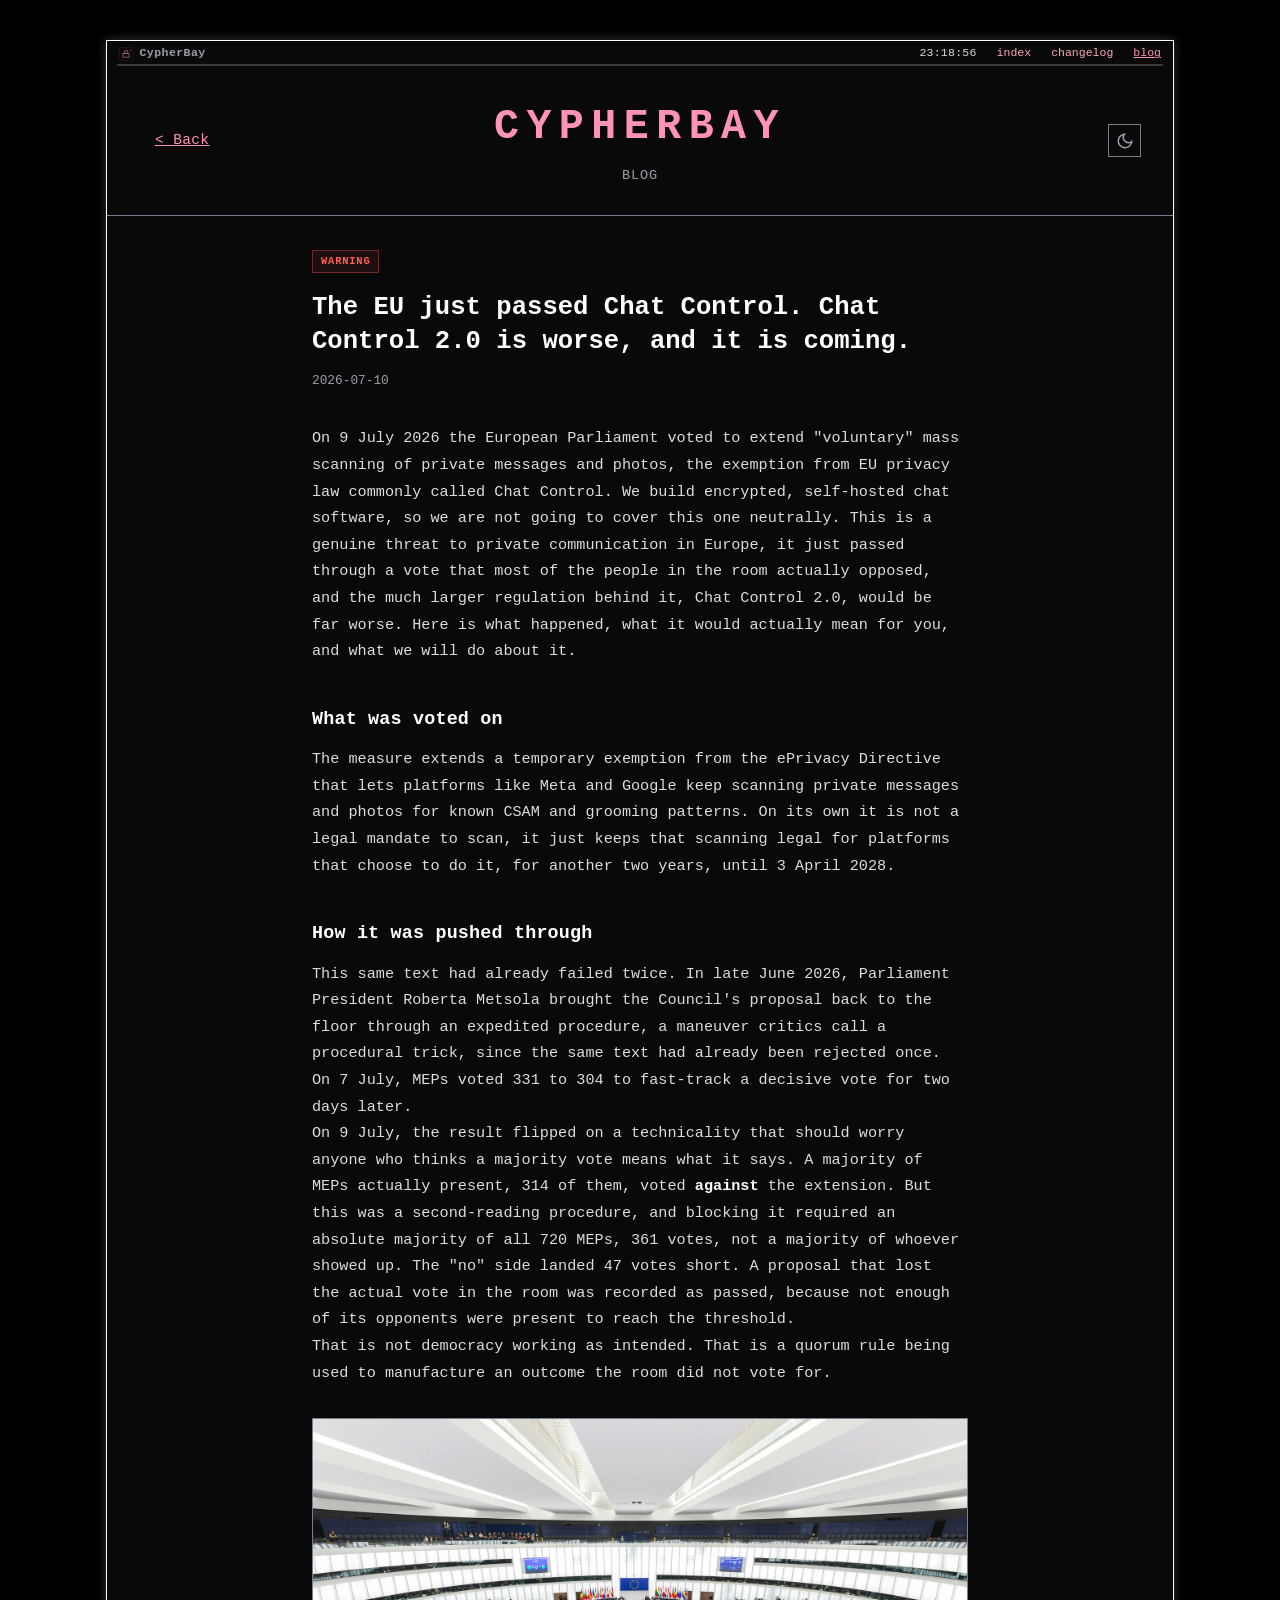
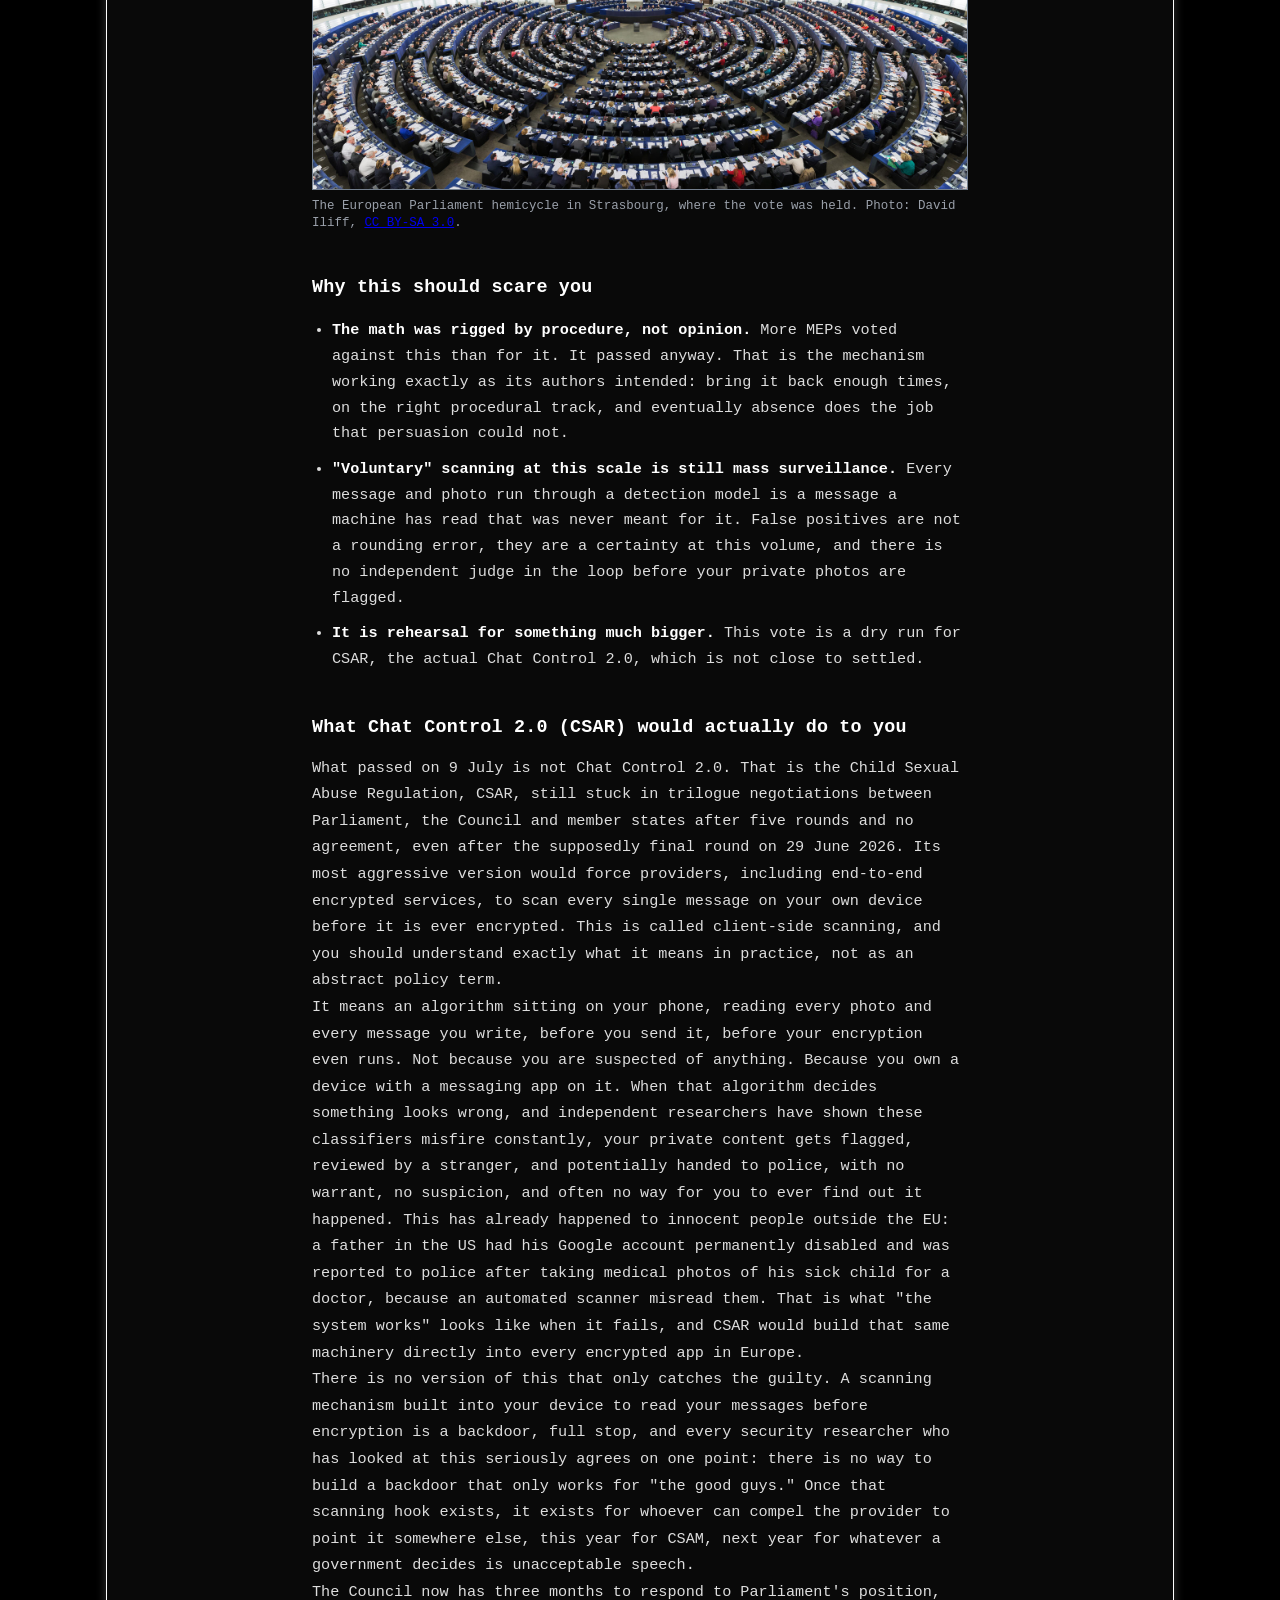
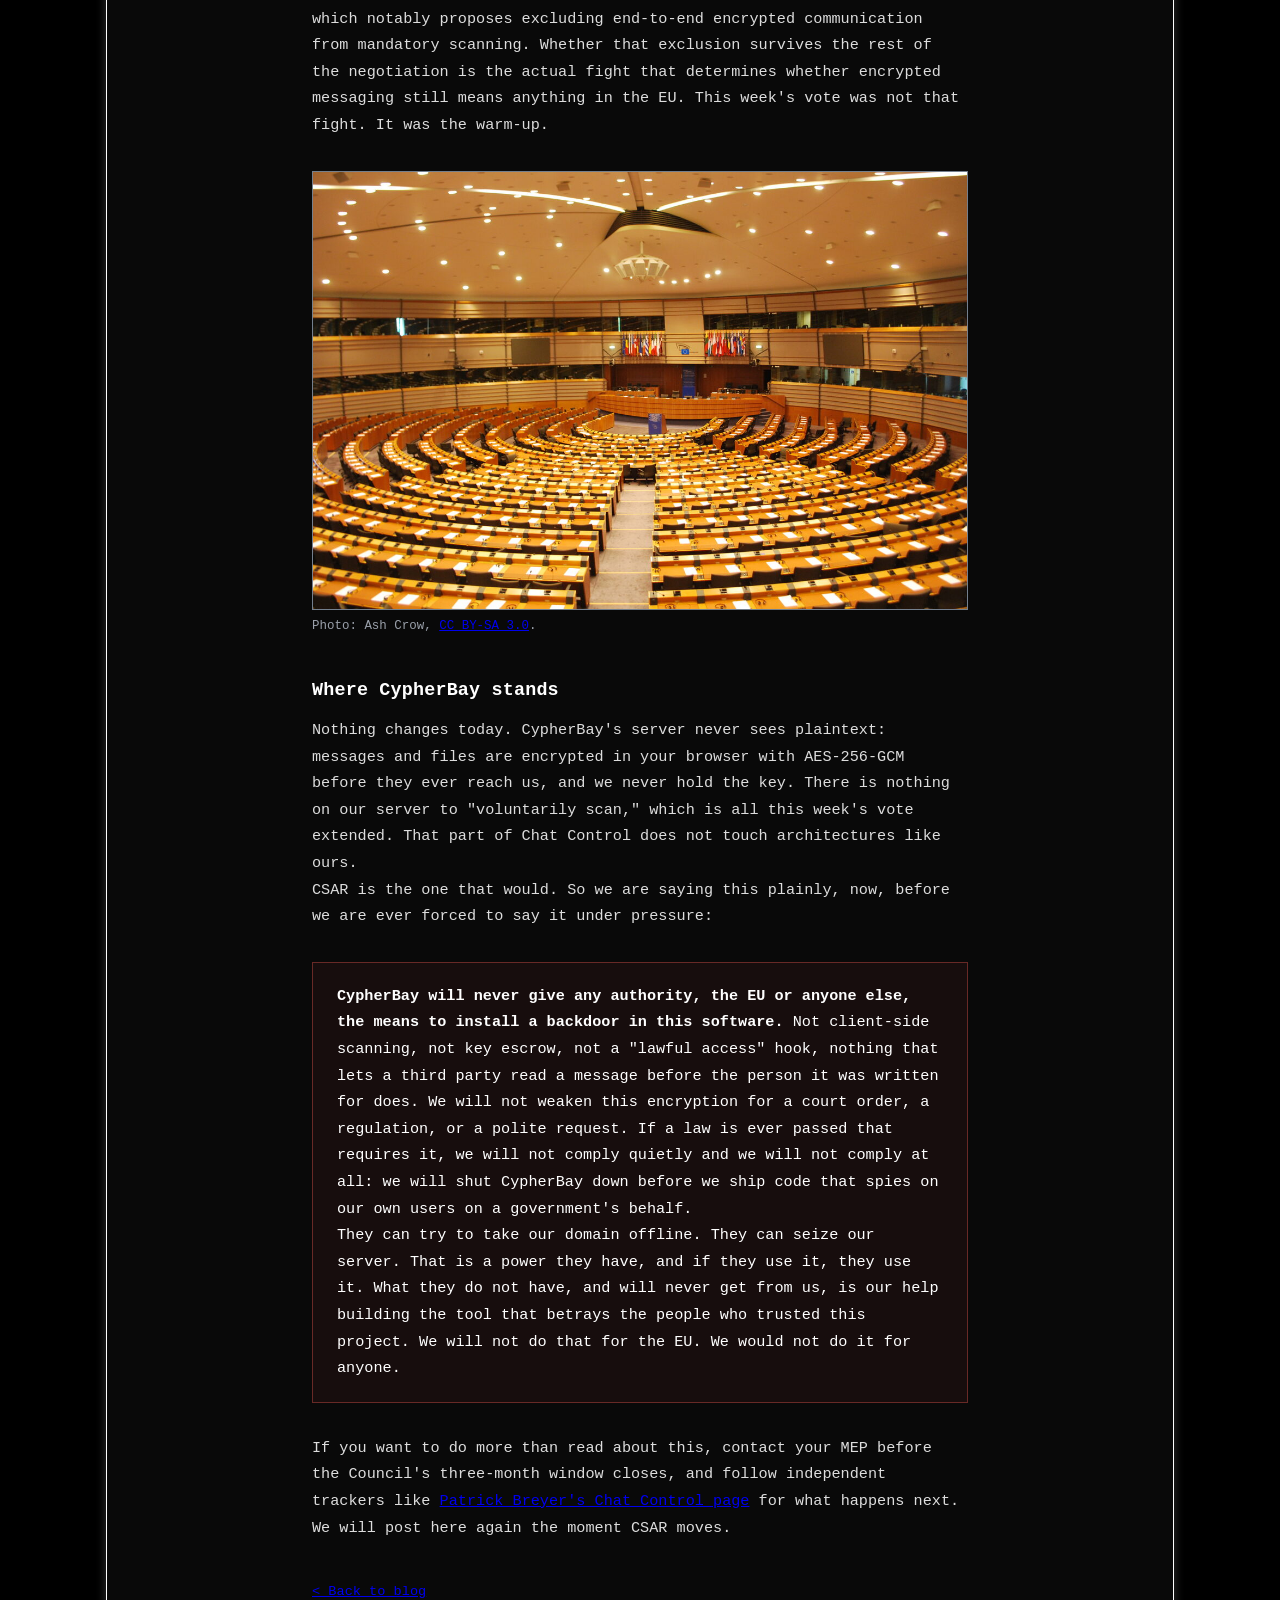
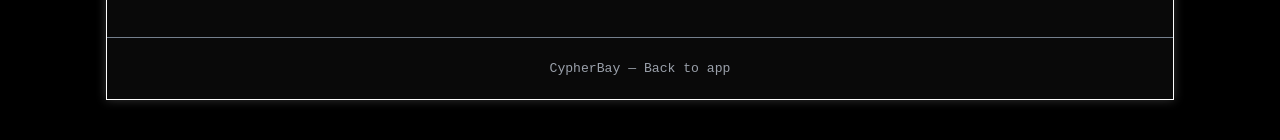
==== blog-eu-chat-control-vote.html @ f23ca3cb "Blog section added  Launched with two posts covering the EU's Chat Control vote and a practical guid" ====
<!DOCTYPE html>
<html lang="en">
<head>
    <meta charset="UTF-8">
    <meta name="viewport" content="width=device-width, initial-scale=1.0">
    <title>The EU just passed Chat Control · CypherBay Blog</title>
    <meta name="description" content="What happened on 9 July 2026, why the vote is a procedural trick, and what CSAR (Chat Control 2.0) would actually do to encrypted communication. CypherBay will never build a backdoor.">

    <!-- Open Graph -->
    <meta property="og:type" content="article">
    <meta property="og:url" content="https://cypherbay.net/blog-eu-chat-control-vote.html">
    <meta property="og:title" content="The EU just passed Chat Control. Chat Control 2.0 is worse.">
    <meta property="og:description" content="What CSAR would actually do to encrypted communication, and why CypherBay will never build a backdoor for anyone.">
    <meta property="og:site_name" content="CypherBay">
    <meta property="og:image" content="https://cypherbay.net/img/blog/hero-eu-parliament.jpg">
    <meta property="og:image:width" content="1600">
    <meta property="og:image:height" content="904">

    <!-- Twitter Card -->
    <meta name="twitter:card" content="summary_large_image">
    <meta name="twitter:title" content="The EU just passed Chat Control. Chat Control 2.0 is worse.">
    <meta name="twitter:description" content="What CSAR would actually do to encrypted communication, and why CypherBay will never build a backdoor for anyone.">
    <meta name="twitter:image" content="https://cypherbay.net/img/blog/hero-eu-parliament.jpg">

    <link rel="icon" type="image/png" sizes="32x32" href="img/favicon-32.png">
    <link rel="icon" type="image/png" sizes="16x16" href="img/favicon-16.png">
    <link rel="apple-touch-icon" sizes="180x180" href="img/apple-touch-icon.png">

    <link rel="stylesheet" href="css/style.css">
    <style>
        .article-content {
            max-width: 720px;
            margin: 0 auto;
            padding: 2rem;
        }
        .article-meta {
            margin-bottom: 2rem;
        }
        .tag-alert {
            display: inline-block;
            font-size: 0.65rem;
            font-weight: 700;
            letter-spacing: 0.08em;
            text-transform: uppercase;
            padding: 0.15rem 0.5rem;
            border: 1px solid rgba(255,95,87,0.35);
            background: rgba(255,95,87,0.08);
            color: #ff5f57;
            margin-bottom: 0.6rem;
        }
        [data-theme="light"] .tag-alert { color: #cc2222; border-color: rgba(204,34,34,0.3); background: rgba(204,34,34,0.06); }
        .article-content h1 {
            font-size: 1.6rem;
            line-height: 1.35;
            color: var(--text-primary);
            margin: 0.5rem 0 0.5rem 0;
        }
        .article-date {
            font-size: 0.8rem;
            color: var(--text-muted);
        }
        .article-body p {
            font-size: 0.95rem;
            line-height: 1.75;
            color: var(--text-secondary);
        }
        .article-body h2 {
            font-size: 1.15rem;
            font-weight: 600;
            color: var(--text-primary);
            margin-top: 2.5rem;
            margin-bottom: 0.75rem;
            letter-spacing: 0.01em;
        }
        .article-body ul {
            padding-left: 1.25rem;
            margin: 1rem 0;
        }
        .article-body li {
            font-size: 0.95rem;
            line-height: 1.7;
            color: var(--text-secondary);
            margin-bottom: 0.6rem;
        }
        .article-body strong {
            color: var(--text-primary);
        }
        .article-body figure {
            margin: 2rem 0;
        }
        .article-body img {
            max-width: 100%;
            height: auto;
            display: block;
            border: 1px solid var(--border-color);
        }
        .article-body figcaption {
            color: var(--text-muted);
            font-size: 0.78rem;
            margin-top: 0.5rem;
            line-height: 1.4;
        }
        .stance-box {
            margin: 2rem 0;
            padding: 1.25rem 1.5rem;
            border: 1px solid rgba(255,95,87,0.35);
            background: rgba(255,95,87,0.06);
        }
        .stance-box p {
            color: var(--text-primary) !important;
        }
        .stance-box p:last-child { margin-bottom: 0; }
        .back-link {
            display: inline-block;
            margin-top: 2.5rem;
            font-size: 0.85rem;
        }
    </style>
</head>
<body>
    <div id="app">
        <div class="page active">
            <div class="terminal-wrapper">
            <div class="terminal">
            <div class="topbar">
                <span class="topbar-brand"><img src="img/logo-icon.png" alt="" class="brand-icon">CypherBay</span>
                <div class="topbar-right">
                    <span class="topbar-clock">00:00:00</span>
                    <nav class="topbar-nav">
                        <a href="/">index</a>
                        <a href="/changelog.html">changelog</a>
                        <a href="/blog.html" class="active">blog</a>
                    </nav>
                </div>
            </div>
            <header>
                <div class="header-content">
                    <div class="header-left">
                        <a href="/blog.html" class="btn-back" style="position:static;transform:none;font-size:0.9rem;">&lt; Back</a>
                    </div>
                    <div class="header-center">
                        <h1>CypherBay</h1>
                        <p class="tagline">Blog</p>
                    </div>
                    <div class="header-right">
                        <button id="theme-toggle" class="btn-theme" title="Toggle theme"></button>
                    </div>
                </div>
            </header>

            <main class="article-content">
                <article>
                    <div class="article-meta">
                        <span class="tag-alert">Warning</span>
                        <h1>The EU just passed Chat Control. Chat Control 2.0 is worse, and it is coming.</h1>
                        <span class="article-date">2026-07-10</span>
                    </div>

                    <div class="article-body">
                    <p>On 9 July 2026 the European Parliament voted to extend "voluntary" mass scanning of private messages and photos, the exemption from EU privacy law commonly called Chat Control. We build encrypted, self-hosted chat software, so we are not going to cover this one neutrally. This is a genuine threat to private communication in Europe, it just passed through a vote that most of the people in the room actually opposed, and the much larger regulation behind it, Chat Control 2.0, would be far worse. Here is what happened, what it would actually mean for you, and what we will do about it.</p>

                    <h2>What was voted on</h2>
                    <p>The measure extends a temporary exemption from the ePrivacy Directive that lets platforms like Meta and Google keep scanning private messages and photos for known CSAM and grooming patterns. On its own it is not a legal mandate to scan, it just keeps that scanning legal for platforms that choose to do it, for another two years, until 3 April 2028.</p>

                    <h2>How it was pushed through</h2>
                    <p>This same text had already failed twice. In late June 2026, Parliament President Roberta Metsola brought the Council's proposal back to the floor through an expedited procedure, a maneuver critics call a procedural trick, since the same text had already been rejected once. On 7 July, MEPs voted 331 to 304 to fast-track a decisive vote for two days later.</p>
                    <p>On 9 July, the result flipped on a technicality that should worry anyone who thinks a majority vote means what it says. A majority of MEPs actually present, 314 of them, voted <strong>against</strong> the extension. But this was a second-reading procedure, and blocking it required an absolute majority of all 720 MEPs, 361 votes, not a majority of whoever showed up. The "no" side landed 47 votes short. A proposal that lost the actual vote in the room was recorded as passed, because not enough of its opponents were present to reach the threshold.</p>
                    <p>That is not democracy working as intended. That is a quorum rule being used to manufacture an outcome the room did not vote for.</p>

                    <figure>
                        <img src="img/blog/hero-eu-parliament.jpg" alt="The hemicycle of the European Parliament in Strasbourg" width="1600" height="904" loading="lazy">
                        <figcaption>The European Parliament hemicycle in Strasbourg, where the vote was held. Photo: David Iliff, <a href="https://creativecommons.org/licenses/by-sa/3.0/" target="_blank" rel="noopener">CC BY-SA 3.0</a>.</figcaption>
                    </figure>

                    <h2>Why this should scare you</h2>
                    <ul>
                        <li><strong>The math was rigged by procedure, not opinion.</strong> More MEPs voted against this than for it. It passed anyway. That is the mechanism working exactly as its authors intended: bring it back enough times, on the right procedural track, and eventually absence does the job that persuasion could not.</li>
                        <li><strong>"Voluntary" scanning at this scale is still mass surveillance.</strong> Every message and photo run through a detection model is a message a machine has read that was never meant for it. False positives are not a rounding error, they are a certainty at this volume, and there is no independent judge in the loop before your private photos are flagged.</li>
                        <li><strong>It is rehearsal for something much bigger.</strong> This vote is a dry run for CSAR, the actual Chat Control 2.0, which is not close to settled.</li>
                    </ul>

                    <h2>What Chat Control 2.0 (CSAR) would actually do to you</h2>
                    <p>What passed on 9 July is not Chat Control 2.0. That is the Child Sexual Abuse Regulation, CSAR, still stuck in trilogue negotiations between Parliament, the Council and member states after five rounds and no agreement, even after the supposedly final round on 29 June 2026. Its most aggressive version would force providers, including end-to-end encrypted services, to scan every single message on your own device before it is ever encrypted. This is called client-side scanning, and you should understand exactly what it means in practice, not as an abstract policy term.</p>
                    <p>It means an algorithm sitting on your phone, reading every photo and every message you write, before you send it, before your encryption even runs. Not because you are suspected of anything. Because you own a device with a messaging app on it. When that algorithm decides something looks wrong, and independent researchers have shown these classifiers misfire constantly, your private content gets flagged, reviewed by a stranger, and potentially handed to police, with no warrant, no suspicion, and often no way for you to ever find out it happened. This has already happened to innocent people outside the EU: a father in the US had his Google account permanently disabled and was reported to police after taking medical photos of his sick child for a doctor, because an automated scanner misread them. That is what "the system works" looks like when it fails, and CSAR would build that same machinery directly into every encrypted app in Europe.</p>
                    <p>There is no version of this that only catches the guilty. A scanning mechanism built into your device to read your messages before encryption is a backdoor, full stop, and every security researcher who has looked at this seriously agrees on one point: there is no way to build a backdoor that only works for "the good guys." Once that scanning hook exists, it exists for whoever can compel the provider to point it somewhere else, this year for CSAM, next year for whatever a government decides is unacceptable speech.</p>
                    <p>The Council now has three months to respond to Parliament's position, which notably proposes excluding end-to-end encrypted communication from mandatory scanning. Whether that exclusion survives the rest of the negotiation is the actual fight that determines whether encrypted messaging still means anything in the EU. This week's vote was not that fight. It was the warm-up.</p>

                    <figure>
                        <img src="img/blog/inline-eu-parliament.jpg" alt="Interior view of the European Parliament plenary hemicycle" width="1200" height="803" loading="lazy">
                        <figcaption>Photo: Ash Crow, <a href="https://creativecommons.org/licenses/by-sa/3.0/" target="_blank" rel="noopener">CC BY-SA 3.0</a>.</figcaption>
                    </figure>

                    <h2>Where CypherBay stands</h2>
                    <p>Nothing changes today. CypherBay's server never sees plaintext: messages and files are encrypted in your browser with AES-256-GCM before they ever reach us, and we never hold the key. There is nothing on our server to "voluntarily scan," which is all this week's vote extended. That part of Chat Control does not touch architectures like ours.</p>
                    <p>CSAR is the one that would. So we are saying this plainly, now, before we are ever forced to say it under pressure:</p>

                    <div class="stance-box">
                        <p><strong>CypherBay will never give any authority, the EU or anyone else, the means to install a backdoor in this software.</strong> Not client-side scanning, not key escrow, not a "lawful access" hook, nothing that lets a third party read a message before the person it was written for does. We will not weaken this encryption for a court order, a regulation, or a polite request. If a law is ever passed that requires it, we will not comply quietly and we will not comply at all: we will shut CypherBay down before we ship code that spies on our own users on a government's behalf.</p>
                        <p>They can try to take our domain offline. They can seize our server. That is a power they have, and if they use it, they use it. What they do not have, and will never get from us, is our help building the tool that betrays the people who trusted this project. We will not do that for the EU. We would not do it for anyone.</p>
                    </div>

                    <p>If you want to do more than read about this, contact your MEP before the Council's three-month window closes, and follow independent trackers like <a href="https://www.patrick-breyer.de/en/posts/chat-control/" target="_blank" rel="noopener">Patrick Breyer's Chat Control page</a> for what happens next. We will post here again the moment CSAR moves.</p>

                    <a class="back-link" href="/blog.html">&lt; Back to blog</a>
                    </div>
                </article>
            </main>

            <footer>
                <p>CypherBay &mdash; <a href="/">Back to app</a></p>
            </footer>
            </div>
            </div>
        </div>
    </div>

    <script>
        (function() {
            const saved = localStorage.getItem('cypherbay-theme');
            if (saved) document.documentElement.setAttribute('data-theme', saved);
            const btn = document.getElementById('theme-toggle');
            function updateIcon(theme) {
                btn.innerHTML = theme === 'light'
                    ? '<svg width="18" height="18" viewBox="0 0 24 24" fill="none" stroke="currentColor" stroke-width="2"><circle cx="12" cy="12" r="5"/><line x1="12" y1="1" x2="12" y2="3"/><line x1="12" y1="21" x2="12" y2="23"/><line x1="4.22" y1="4.22" x2="5.64" y2="5.64"/><line x1="18.36" y1="18.36" x2="19.78" y2="19.78"/><line x1="1" y1="12" x2="3" y2="12"/><line x1="21" y1="12" x2="23" y2="12"/><line x1="4.22" y1="19.78" x2="5.64" y2="18.36"/><line x1="18.36" y1="5.64" x2="19.78" y2="4.22"/></svg>'
                    : '<svg width="18" height="18" viewBox="0 0 24 24" fill="none" stroke="currentColor" stroke-width="2"><path d="M21 12.79A9 9 0 1 1 11.21 3 7 7 0 0 0 21 12.79z"/></svg>';
            }
            const current = document.documentElement.getAttribute('data-theme') || 'dark';
            updateIcon(current);
            btn.addEventListener('click', () => {
                const next = document.documentElement.getAttribute('data-theme') === 'light' ? 'dark' : 'light';
                document.documentElement.setAttribute('data-theme', next);
                localStorage.setItem('cypherbay-theme', next);
                updateIcon(next);
            });
        })();
    </script>
    <script src="js/clock.js"></script>
</body>
</html>
---- css/style.css ----
:root,
[data-theme="dark"] {
    --bg-primary: #000000;
    --bg-secondary: #090909;
    --bg-tertiary: #141414;
    --bg-hover: #1f1f1f;
    --border-color: #747f8d;
    --border-strong: #ffffff;
    --text-primary: #ffffff;
    --text-secondary: #dddddd;
    --text-muted: #9aa0aa;
    --accent-primary: #ff93b7;
    --accent-secondary: #ffa8c0;
    --accent-hover: #fd8ab0;
    --accent-success: #5fd97a;
    --accent-warning: #f5c542;
    --accent-danger: #ff5f57;
    --shadow: 0 0 10px rgba(255, 255, 255, 0.2);
    --glow: none;
    --glow-strong: none;
    --msg-sent-bg: rgba(255, 147, 183, 0.12);
    --msg-sent-text: #ffffff;
    --msg-sent-meta: rgba(255, 255, 255, 0.5);
    --card-bg: rgba(9, 9, 9, 0.75);
    --card-border: rgba(255, 147, 183, 0.15);
    --card-border-hover: rgba(255, 147, 183, 0.35);
}

[data-theme="light"] {
    --bg-primary: #f2f2f2;
    --bg-secondary: #ffffff;
    --bg-tertiary: #eaeaea;
    --bg-hover: #e0e0e0;
    --border-color: #9aa0aa;
    --border-strong: #1a1a1a;
    --text-primary: #111111;
    --text-secondary: #333333;
    --text-muted: #6b7078;
    --accent-primary: #d6316f;
    --accent-secondary: #c22a5f;
    --accent-hover: #b02050;
    --accent-success: #1f9d4a;
    --accent-warning: #a6690a;
    --accent-danger: #c9302c;
    --shadow: 0 0 10px rgba(0, 0, 0, 0.15);
    --glow: none;
    --glow-strong: none;
    --msg-sent-bg: rgba(214, 49, 111, 0.08);
    --msg-sent-text: #111111;
    --msg-sent-meta: rgba(0, 0, 0, 0.5);
    --card-bg: rgba(255, 255, 255, 0.9);
    --card-border: rgba(214, 49, 111, 0.15);
    --card-border-hover: rgba(214, 49, 111, 0.3);
}

* { margin: 0; padding: 0; box-sizing: border-box; }
html { height: 100%; }

body {
    height: 100%;
    font-family: Consolas, Monaco, 'Lucida Console', 'Liberation Mono', 'DejaVu Sans Mono', 'Bitstream Vera Sans Mono', 'Courier New', monospace;
    background-color: var(--bg-primary);
    color: var(--text-primary);
    line-height: 1.6;
    transition: background-color 0.3s, color 0.3s;
}

.sr-only {
    position: absolute; width: 1px; height: 1px; padding: 0; margin: -1px;
    overflow: hidden; clip: rect(0, 0, 0, 0); white-space: nowrap; border: 0;
}

/* ── Оформление окна терминала ──────────────────────────── */
.terminal-wrapper {
    width: 100%; max-width: 1100px;
    margin: 2.5rem auto; padding: 0 1rem;
}
.terminal {
    background-color: var(--bg-secondary);
    border: 1px solid var(--border-strong);
    box-shadow: var(--shadow);
    display: flex; flex-direction: column;
    overflow: hidden;
    transition: background-color 0.3s, border-color 0.3s;
}

.topbar {
    display: flex; align-items: center; justify-content: space-between;
    height: 20px; margin: 5px 10px 0; padding: 2px 2px 5px;
    font-size: 0.72rem;
    border-bottom: 2px solid rgba(255, 255, 255, 0.2);
}
[data-theme="light"] .topbar { border-bottom-color: rgba(0, 0, 0, 0.15); }
.topbar-brand {
    display: flex; align-items: center; gap: 0.4rem;
    color: var(--text-muted); font-weight: 600; letter-spacing: 0.04em;
}
.topbar-brand .brand-icon { width: 14px; height: 14px; border-radius: 3px; }
.topbar-right { display: flex; align-items: center; gap: 1.25rem; }
.topbar-clock { color: var(--text-secondary); letter-spacing: 0.02em; }
.topbar-nav { display: flex; gap: 1.25rem; }
.topbar-nav a {
    color: var(--accent-secondary); text-decoration: none; font-size: 0.72rem;
}
.topbar-nav a:hover, .topbar-nav a.active { text-decoration: underline; color: var(--accent-primary); }

.tui-window {
    position: relative;
    border: 1px solid var(--border-color);
    padding: 1.5rem 1.25rem 1.25rem;
    margin: 1.5rem 0;
    transition: border-color 0.3s;
}
.tui-window__title {
    position: absolute; top: -0.65em; left: 1rem;
    padding: 0 0.5em; background-color: var(--bg-secondary);
    color: var(--accent-primary); font-size: 0.72rem;
    letter-spacing: 0.05em; transition: background-color 0.3s, color 0.3s;
}

.tui-window--chat {
    flex: 1; min-height: 0; margin: 0;
    display: flex; flex-direction: column;
    padding: 1.25rem 0 0;
}

.prompt-line { font-size: 0.8rem; margin-bottom: 0.85rem; color: var(--text-muted); }
.prompt-user { color: var(--accent-primary); }
.prompt-cmd { color: var(--text-primary); }

.ascii-banner {
    color: var(--accent-primary);
    font-size: clamp(0.2rem, 0.65cqi, 0.85rem);
    line-height: 1.15;
    white-space: pre;
    margin-bottom: 0.3rem;
    max-width: 100%;
    overflow-x: auto;
}

#app { min-height: 100%; display: flex; flex-direction: column; }

.page { display: none; flex-direction: column; align-items: center; min-height: 100vh; }
.page.active { display: flex; animation: fadeIn 0.3s ease forwards; }

#chat.page.active {
    height: 100vh; min-height: unset;
    overflow: hidden; animation: none;
}
#chat .terminal-wrapper { height: 100%; margin: 1rem auto; display: flex; flex-direction: column; }
#chat .terminal { flex: 1; min-height: 0; }

@keyframes fadeIn {
    from { opacity: 0; transform: translateY(12px); }
    to   { opacity: 1; transform: translateY(0); }
}
@keyframes messageAppear {
    from { opacity: 0; transform: translateY(8px); }
    to   { opacity: 1; transform: translateY(0); }
}
.message-appear { animation: messageAppear 0.25s ease forwards; }

/* ── Шапка ──────────────────────────────────────────────── */
header {
    padding: 1.75rem 2rem;
    border-bottom: 1px solid var(--border-color);
    background-color: var(--bg-secondary);
    position: relative;
    text-align: center;
    transition: background-color 0.3s, border-color 0.3s;
}

.header-content {
    display: flex; align-items: center; justify-content: space-between;
    max-width: 1200px; margin: 0 auto;
}
.header-left, .header-right { width: 90px; display: flex; align-items: center; }
.header-right { justify-content: flex-end; gap: 0.5rem; }
.header-center { flex: 1; text-align: center; container-type: inline-size; }

.github-link { color: var(--text-muted); transition: color 0.2s; }
.github-link:hover { color: var(--accent-primary); }

.btn-theme {
    background: none; border: 1px solid var(--border-color); border-radius: 0;
    padding: 0.4rem; cursor: pointer; color: var(--text-muted);
    transition: color 0.2s, border-color 0.2s, background-color 0.2s;
    display: flex; align-items: center; justify-content: center;
}
.btn-theme:hover { color: var(--accent-primary); border-color: var(--accent-primary); background-color: var(--bg-hover); }

header h1 {
    font-size: 2.6rem; font-weight: 800; margin-bottom: 0.3rem;
    letter-spacing: 0.18em; text-transform: uppercase;
    font-family: 'Courier New', Courier, monospace;
    color: var(--accent-primary);
}
[data-theme="light"] header h1 {
    color: var(--accent-primary);
}

header h2 { font-size: 1.4rem; font-weight: 600; }
.tagline { color: var(--text-muted); font-size: 0.85rem; letter-spacing: 0.06em; text-transform: uppercase; margin-top: 0.15rem; }

/* ── Стартовая страница ──────────────────────────────────── */
main { flex: 1; padding: 2rem 2rem; max-width: 960px; margin: 0 auto; width: 100%; }
.landing-content { display: flex; flex-direction: column; gap: 2.25rem; }

.hero {
    padding: 0.25rem 0 0;
    display: flex; flex-direction: column; align-items: center;
    text-align: center;
}

.hero-lead {
    font-size: 0.95rem; color: var(--text-secondary);
    line-height: 1.75; margin-bottom: 1.25rem;
    max-width: 560px;
}

.actions {
    display: flex; flex-direction: column; gap: 0.6rem;
    max-width: 300px; width: 100%;
}

.resume-session {
    display: flex; align-items: center; justify-content: space-between;
    gap: 0.75rem; padding: 0.7rem 1rem;
    background-color: var(--bg-secondary); border: 1px solid var(--border-color);
    border-radius: 0; font-size: 0.8rem;
}
.resume-session.hidden { display: none; }
.resume-info { display: flex; align-items: center; gap: 0.5rem; color: var(--text-secondary); min-width: 0; }
.resume-info svg { flex-shrink: 0; color: var(--accent-primary); }
.resume-info code { color: var(--accent-primary); font-size: 0.78rem; word-break: break-all; }
.resume-actions { display: flex; align-items: center; gap: 0.4rem; flex-shrink: 0; }
.btn-resume { padding: 0.3rem 0.75rem; font-size: 0.78rem; }
.btn-clear-session {
    background: none; border: 1px solid var(--border-color); border-radius: 0;
    padding: 0.3rem; cursor: pointer; color: var(--text-muted);
    display: flex; align-items: center; transition: color 0.2s, border-color 0.2s;
}
.btn-clear-session:hover { color: var(--accent-danger); border-color: var(--accent-danger); }

/* ── Функции ─────────────────────────────────────────────── */
.features {
    display: grid; grid-template-columns: repeat(2, 1fr);
    gap: 0 2.5rem;
    border-top: 1px solid var(--border-color);
}

.feature {
    display: flex; align-items: flex-start; gap: 0.7rem;
    padding: 1rem 0;
    border-bottom: 1px solid var(--border-color);
}

.feature-icon {
    flex-shrink: 0; color: var(--accent-primary);
    opacity: 0.7; margin-top: 2px;
}

.feature-body { min-width: 0; }
.feature h3 {
    font-size: 0.85rem; font-weight: 600; margin-bottom: 0.2rem;
    color: var(--text-primary);
}
.feature p { color: var(--text-secondary); font-size: 0.82rem; line-height: 1.55; }

/* ── Кнопки ──────────────────────────────────────────────── */
.btn-primary, .btn-secondary {
    padding: 0.75rem 1.5rem; font-size: 0.9rem; font-weight: 600; font-family: inherit;
    border: none; border-radius: 0; cursor: pointer;
    transition: background-color 0.15s, border-color 0.15s;
    width: 100%;
}
.btn-primary {
    background: var(--accent-primary);
    color: #1a1a1a;
}
.btn-primary:hover:not(:disabled) {
    background: var(--accent-hover);
}
[data-theme="light"] .btn-primary { color: #fff; background: var(--accent-primary); }
[data-theme="light"] .btn-primary:hover:not(:disabled) { background: var(--accent-hover); }
.btn-primary:disabled { opacity: 0.45; cursor: not-allowed; transform: none; }

.btn-secondary {
    background: var(--bg-secondary); color: var(--text-primary);
    border: 1px solid var(--border-color);
}
.btn-secondary:hover {
    background-color: var(--bg-hover); border-color: var(--accent-primary);
}

.btn-back {
    background: none; border: none; color: var(--accent-primary); cursor: pointer;
    font-size: 0.9rem; font-family: inherit; padding: 0.5rem 1rem;
    position: absolute; left: 1rem; top: 50%; transform: translateY(-50%);
    transition: all 0.2s ease; letter-spacing: 0.03em;
}
.btn-back:hover { opacity: 0.75; }

.btn-icon {
    background: none; border: 1px solid var(--border-color); border-radius: 0;
    padding: 0.5rem; cursor: pointer; font-size: 0.8rem; font-family: inherit;
    color: var(--text-muted); transition: color 0.2s, border-color 0.2s, background-color 0.2s;
    display: flex; align-items: center; justify-content: center;
    min-width: 34px; min-height: 34px;
}
.btn-icon:hover { background-color: var(--bg-hover); border-color: var(--accent-primary); color: var(--accent-primary); }

/* ── Прозрачность / Ограничения ──────────────────────────── */
.transparency {
    padding: 0;
    transition: background-color 0.3s;
}
#landing.active .transparency { animation: fadeIn 0.5s ease 0.2s both; }
.transparency h3 {
    font-size: 0.82rem; font-weight: 600; margin-bottom: 0.9rem;
    color: var(--text-secondary);
}
.transparency ul { list-style: none; display: grid; grid-template-columns: repeat(2, 1fr); gap: 0.3rem 2.5rem; }
.transparency li {
    color: var(--text-secondary); font-size: 0.82rem; padding: 0.2rem 0 0.2rem 1rem;
    position: relative;
}
.transparency li::before { content: "–"; position: absolute; left: 0; color: var(--text-muted); }

/* ── Подвал ──────────────────────────────────────────────── */
footer {
    padding: 1.25rem; text-align: center;
    border-top: 1px solid var(--border-color);
    background-color: var(--bg-secondary);
    transition: background-color 0.3s;
}
footer p { color: var(--text-muted); font-size: 0.82rem; }
footer a { color: var(--text-muted); text-decoration: none; transition: color 0.2s; }
footer a:hover { color: var(--accent-primary); }

/* ── Формы ───────────────────────────────────────────────── */
.form-group { margin-bottom: 1.5rem; }
.form-group label {
    display: block; margin-bottom: 0.5rem; font-weight: 600;
    color: var(--text-primary); font-size: 0.85rem; letter-spacing: 0.03em;
}
.form-group input {
    width: 100%; padding: 0.8rem 1rem; font-size: 0.95rem; font-family: inherit;
    background-color: var(--bg-tertiary); border: 1px solid var(--border-color);
    border-radius: 0; color: var(--text-primary); -webkit-appearance: none; appearance: none;
    transition: background-color 0.3s, border-color 0.2s, color 0.3s, box-shadow 0.2s;
}
.form-group input:focus {
    outline: none; border-color: var(--accent-primary);
    box-shadow: 0 0 0 3px rgba(255,147,183,0.1);
}
[data-theme="light"] .form-group input:focus { box-shadow: 0 0 0 3px rgba(214,49,111,0.1); }
.form-group input[readonly] { background-color: var(--bg-secondary); color: var(--text-secondary); }
.input-with-action { display: flex; gap: 0.5rem; }
.input-with-action input { flex: 1; }
.hint { margin-top: 0.5rem; font-size: 0.78rem; color: var(--text-muted); }
.warning-box {
    background-color: rgba(245, 166, 35, 0.08); border: 1px solid rgba(245,166,35,0.35);
    border-radius: 0; padding: 1rem; margin-bottom: 1.5rem;
    font-size: 0.85rem; color: var(--accent-warning);
}

.remember-row { margin-bottom: 1.25rem; }
.remember-label {
    display: flex; align-items: center; gap: 0.6rem;
    cursor: pointer; font-size: 0.85rem; color: var(--text-secondary); user-select: none;
}
.remember-label input[type="checkbox"] { accent-color: var(--accent-primary); width: 15px; height: 15px; cursor: pointer; }
.remember-label span { transition: color 0.2s; }
.remember-label:hover span { color: var(--text-primary); }
.remember-hint { margin-top: 0.4rem; font-size: 0.75rem; color: var(--text-muted); padding-left: 1.6rem; line-height: 1.5; }
.remember-hint code { color: var(--text-secondary); font-size: 0.72rem; }

/* ── Надёжность пароля ────────────────────────────────────── */
.password-strength { margin-top: 0.5rem; display: flex; align-items: center; gap: 0.5rem; min-height: 20px; }
.strength-bar { height: 3px; border-radius: 0; background-color: var(--bg-hover); flex: 1; overflow: hidden; }
.strength-fill { height: 100%; width: 0; border-radius: 0; transition: width 0.3s, background-color 0.3s; }
.strength-label { font-size: 0.72rem; min-width: 50px; font-weight: 600; letter-spacing: 0.04em; }
.strength-weak .strength-fill { background-color: var(--accent-danger); }
.strength-weak .strength-label { color: var(--accent-danger); }
.strength-medium .strength-fill { background-color: var(--accent-warning); }
.strength-medium .strength-label { color: var(--accent-warning); }
.strength-strong .strength-fill { background-color: var(--accent-success); }
.strength-strong .strength-label { color: var(--accent-success); }

/* ── QR-код ──────────────────────────────────────────────── */
.qr-container { text-align: center; margin: 1.5rem 0; }
.qr-container canvas {
    border-radius: 0; max-width: 180px; display: inline-block;
    box-shadow: 0 0 0 10px #fff, 0 0 0 12px var(--border-color), var(--shadow);
}
.qr-label { font-size: 0.78rem; color: var(--text-muted); margin-top: 1rem; }

.modal-invite { max-width: 360px; }
.invite-qr-wrap { text-align: center; margin-bottom: 1.25rem; }
.invite-qr-wrap canvas {
    display: inline-block; border-radius: 0; max-width: 160px;
    box-shadow: 0 0 0 6px #fff, 0 0 0 8px var(--border-color);
}
.invite-field { margin-bottom: 0.75rem; }
.invite-field-label { font-size: 0.72rem; color: var(--text-muted); text-transform: uppercase; letter-spacing: 0.07em; display: block; margin-bottom: 0.3rem; }
.invite-field-row { display: flex; gap: 0.4rem; }
.invite-input {
    flex: 1; padding: 0.45rem 0.65rem; font-size: 0.78rem;
    background-color: var(--bg-tertiary); border: 1px solid var(--border-color);
    border-radius: 0; color: var(--text-secondary); min-width: 0;
}

.create-content, .join-content { max-width: 500px; margin: 2rem auto; }

/* ── Интерфейс чата ──────────────────────────────────────── */
.chat-header {
    display: flex; align-items: center; justify-content: space-between;
    gap: 1rem;
    padding: 0.9rem 1.5rem; position: relative; text-align: left;
    background-color: var(--bg-secondary);
    border-bottom: 1px solid var(--border-color);
    transition: background-color 0.3s;
}
.chat-header .btn-back { position: static; transform: none; flex-shrink: 0; }
.chat-info { display: flex; align-items: center; gap: 0.5rem; }
.chat-session-label { color: var(--text-muted); font-size: 0.75rem; }
.chat-session-value {
    font-size: 0.75rem; color: var(--text-secondary);
    background-color: var(--bg-tertiary); padding: 0.2rem 0.5rem;
    border-radius: 0; border: 1px solid var(--border-color);
}

.status-indicator { display: flex; align-items: center; gap: 0.5rem; }
.status-dot { width: 7px; height: 7px; border-radius: 0; background-color: var(--accent-warning); transition: background-color 0.3s; }
.status-indicator.connected .status-dot { background-color: var(--accent-success); box-shadow: 0 0 6px rgba(95,217,122,0.6); }
.status-indicator.disconnected .status-dot { background-color: var(--accent-danger); }
.status-text { font-size: 0.75rem; color: var(--text-muted); }

.session-timer {
    font-size: 0.75rem; color: var(--text-muted);
    padding: 0.2rem 0.5rem; border-radius: 0;
    background-color: var(--bg-tertiary); border: 1px solid var(--border-color);
    transition: color 0.3s;
}
.timer-warning { color: var(--accent-danger); border-color: var(--accent-danger); }

.btn-sound {
    background: none; border: 1px solid var(--border-color); border-radius: 0;
    padding: 0.4rem; cursor: pointer; color: var(--text-muted);
    transition: color 0.2s, border-color 0.2s; display: flex; align-items: center;
}
.btn-sound:hover { color: var(--accent-primary); border-color: var(--accent-primary); }

.chat-container { display: flex; flex-direction: column; flex: 1; min-height: 0; overflow: hidden; position: relative; }

.messages-container {
    flex: 1; min-height: 0; overflow-y: auto;
    padding: 1.25rem; display: flex; flex-direction: column;
    gap: 0.7rem; overscroll-behavior: contain;
}

.message {
    max-width: 78%; padding: 0.75rem 1rem;
    border-radius: 0; word-wrap: break-word;
    transition: background-color 0.3s;
}
.message.sent {
    align-self: flex-end;
    background-color: var(--msg-sent-bg); color: var(--msg-sent-text);
    border: 1px solid rgba(255,147,183,0.15);
    border-radius: 0;
}
.message.received {
    align-self: flex-start;
    background-color: var(--bg-secondary);
    border: 1px solid var(--border-color); color: var(--text-primary);
    border-radius: 0;
}
.message-content { font-size: 0.9rem; white-space: pre-wrap; }
.message-meta { display: flex; justify-content: space-between; margin-top: 0.45rem; font-size: 0.68rem; color: var(--text-muted); }
.message.sent .message-meta { color: var(--msg-sent-meta); }
.message-alias { font-weight: 700; }
.message-error { color: var(--accent-danger); font-style: italic; }
.system-message { text-align: center; padding: 0.5rem; color: var(--text-muted); font-size: 0.78rem; }

.typing-indicator { padding: 0.5rem 1.25rem; font-size: 0.78rem; color: var(--text-muted); display: flex; align-items: center; gap: 0.5rem; }
.typing-indicator.hidden { display: none; }
.typing-dots { display: flex; gap: 3px; }
.typing-dots span { width: 6px; height: 6px; border-radius: 0; background-color: var(--text-muted); animation: typingBounce 1.4s infinite ease-in-out both; }
.typing-dots span:nth-child(1) { animation-delay: 0s; }
.typing-dots span:nth-child(2) { animation-delay: 0.16s; }
.typing-dots span:nth-child(3) { animation-delay: 0.32s; }
@keyframes typingBounce { 0%,80%,100% { transform: scale(0.6); opacity: 0.4; } 40% { transform: scale(1); opacity: 1; } }

.scroll-to-bottom {
    position: absolute; bottom: 0.75rem; right: 1.5rem; width: 36px; height: 36px;
    border-radius: 0; background-color: var(--accent-secondary); color: var(--bg-primary);
    border: none; cursor: pointer; display: flex; align-items: center; justify-content: center;
    opacity: 0; transform: scale(0.8); transition: opacity 0.2s, transform 0.2s;
    pointer-events: none; z-index: 10; box-shadow: 0 2px 12px rgba(0,0,0,0.5);
}
.scroll-to-bottom.visible { opacity: 1; transform: scale(1); pointer-events: auto; }
.scroll-to-bottom:hover { background-color: var(--accent-primary); box-shadow: var(--glow); }

.alias-bar {
    display: flex; align-items: center; gap: 0.5rem; padding: 0.5rem 1.25rem;
    background-color: var(--bg-secondary); border-top: 1px solid var(--border-color);
    transition: background-color 0.3s;
}
.alias-bar label { font-size: 0.75rem; color: var(--text-muted); white-space: nowrap; }
.msg-rate-counter {
    margin-left: auto; font-size: 0.68rem; color: var(--text-muted);
    opacity: 0.6; transition: color 0.3s, opacity 0.3s; white-space: nowrap;
}
.msg-rate-counter.counter-warn { color: var(--accent-warning); opacity: 1; }
.msg-rate-counter.counter-danger { color: var(--accent-danger); opacity: 1; }
.alias-bar input {
    flex: 1; max-width: 150px; padding: 0.4rem 0.75rem; font-size: 0.78rem;
    background-color: var(--bg-tertiary); border: 1px solid var(--border-color);
    border-radius: 0; color: var(--text-primary);
    transition: background-color 0.3s, color 0.3s, border-color 0.2s;
}
.alias-bar input:focus { outline: none; border-color: var(--accent-primary); }

.message-form {
    display: flex; gap: 0.65rem; padding: 0.9rem 1.25rem;
    background-color: var(--bg-secondary); border-top: 1px solid var(--border-color);
    align-items: flex-end; transition: background-color 0.3s;
}
.btn-attach {
    background: none; border: 1px solid var(--border-color); border-radius: 0;
    padding: 0.6rem; cursor: pointer; color: var(--text-secondary);
    transition: color 0.2s, border-color 0.2s, background-color 0.2s;
    display: flex; align-items: center; justify-content: center;
    min-width: 44px; min-height: 44px; flex-shrink: 0;
}
.btn-attach:hover:not(:disabled) { color: var(--accent-primary); border-color: var(--accent-primary); background-color: var(--bg-hover); }
.btn-attach:disabled { opacity: 0.45; cursor: not-allowed; }

.upload-progress { display: flex; align-items: center; gap: 0.75rem; padding: 0.5rem 1.25rem; background-color: var(--bg-tertiary); border-top: 1px solid var(--border-color); }
.upload-progress.hidden { display: none; }
.upload-progress-bar { flex: 1; height: 3px; background-color: var(--bg-hover); border-radius: 0; overflow: hidden; position: relative; }
.upload-progress-bar::after { content: ''; position: absolute; top: 0; left: 0; height: 100%; width: 30%; background-color: var(--accent-primary); animation: progress-animation 1s ease-in-out infinite; }
@keyframes progress-animation { 0% { left: -30%; } 100% { left: 100%; } }
.upload-progress-text { font-size: 0.78rem; color: var(--text-secondary); }

/* ── Файлы / изображения ──────────────────────────────────── */
.file-content { display: flex; flex-direction: column; }

.img-wrap { display: inline-block; border-radius: 0; overflow: hidden; }
.img-wrap.img-loading {
    min-width: 140px; min-height: 90px;
    background-color: var(--bg-tertiary); border: 1px solid var(--border-color);
    display: flex; align-items: center; justify-content: center;
}
.img-wrap.img-loading::after {
    content: ''; width: 22px; height: 22px;
    border: 2px solid var(--border-color); border-top-color: var(--accent-primary);
    border-radius: 50%; animation: spin 0.8s linear infinite;
}
@keyframes spin { to { transform: rotate(360deg); } }

.message-image { display: block; max-width: 300px; max-height: 300px; border-radius: 0; cursor: pointer; transition: opacity 0.2s; }
.message-image:hover { opacity: 0.85; }
.message-video { max-width: 300px; max-height: 300px; border-radius: 0; }
.message-audio { width: 250px; }
.file-link {
    display: flex; align-items: center; gap: 0.75rem; padding: 0.6rem 0.75rem;
    background-color: var(--bg-tertiary); border: 1px solid var(--border-color);
    border-radius: 0; color: var(--text-primary);
    cursor: pointer; font-family: inherit; text-align: left;
    transition: background-color 0.2s, border-color 0.2s; width: 100%;
}
.file-link:hover:not(:disabled) { background-color: var(--bg-hover); border-color: var(--accent-secondary); }
.file-link:disabled { opacity: 0.6; cursor: not-allowed; }
.file-link svg { flex-shrink: 0; color: var(--accent-primary); }
.file-info { display: flex; flex-direction: column; min-width: 0; flex: 1; }
.file-name { font-size: 0.85rem; white-space: nowrap; overflow: hidden; text-overflow: ellipsis; }
.file-size { font-size: 0.72rem; color: var(--text-muted); }

.message-form textarea {
    flex: 1; padding: 0.75rem 1rem; font-size: 0.9rem; font-family: inherit;
    background-color: var(--bg-tertiary); border: 1px solid var(--border-color);
    border-radius: 0; color: var(--text-primary); resize: none;
    min-height: 44px; max-height: 150px;
    transition: background-color 0.3s, border-color 0.2s, color 0.3s, box-shadow 0.2s;
}
.message-form textarea:focus {
    outline: none; border-color: var(--accent-primary);
    box-shadow: 0 0 0 3px rgba(255,147,183,0.08);
}
[data-theme="light"] .message-form textarea:focus { box-shadow: 0 0 0 3px rgba(214,49,111,0.08); }
.message-form textarea:disabled { opacity: 0.45; }
.message-form button[type="submit"] {
    padding: 0.75rem 1.5rem; font-size: 0.85rem; font-weight: 700; font-family: inherit;
    background: var(--accent-primary);
    color: #041004; border: none; border-radius: 0; cursor: pointer;
    transition: background-color 0.2s;
    text-transform: uppercase; letter-spacing: 0.06em;
}
[data-theme="light"] .message-form button[type="submit"] { background: var(--accent-primary); color: #fff; }
.message-form button[type="submit"]:hover:not(:disabled) {
    background: var(--accent-hover);
}
.message-form button[type="submit"]:disabled { opacity: 0.45; cursor: not-allowed; }

.crypto-info { padding: 0.65rem 1.25rem; background-color: var(--bg-secondary); border-top: 1px solid var(--border-color); transition: background-color 0.3s; }
.crypto-info details { font-size: 0.78rem; }
.crypto-info summary { cursor: pointer; color: var(--text-secondary); user-select: none; }
.crypto-info summary:hover { color: var(--text-primary); }
.crypto-info p { margin-top: 0.5rem; color: var(--text-muted); font-size: 0.72rem; }

/* ── Уведомления и модальные окна ─────────────────────────── */
.toast {
    position: fixed; bottom: 2rem; left: 50%; transform: translateX(-50%);
    background-color: var(--accent-success); color: #041004;
    padding: 0.7rem 1.5rem; border-radius: 0; font-size: 0.85rem; font-weight: 600;
    opacity: 0; transition: opacity 0.3s; pointer-events: none; z-index: 1000;
    box-shadow: 0 4px 20px rgba(95,217,122,0.4);
}
[data-theme="light"] .toast { color: #fff; background: var(--accent-secondary); }
.toast.show { opacity: 1; }

.modal-overlay {
    position: fixed; top: 0; left: 0; right: 0; bottom: 0;
    background-color: rgba(0, 0, 0, 0.85); backdrop-filter: blur(4px); -webkit-backdrop-filter: blur(4px);
    display: flex; align-items: center; justify-content: center;
    z-index: 2000; opacity: 0; transition: opacity 0.2s; padding: 1rem;
}
.modal-overlay.show { opacity: 1; }
.modal {
    background-color: var(--bg-secondary); border: 1px solid var(--border-color);
    border-radius: 0; max-width: 400px; width: 100%;
    transform: scale(0.95); transition: transform 0.2s, background-color 0.3s;
    box-shadow: 0 24px 64px rgba(0,0,0,0.7);
}
.modal-overlay.show .modal { transform: scale(1); }
.modal-header { display: flex; align-items: center; gap: 0.75rem; padding: 1.25rem; border-bottom: 1px solid var(--border-color); }
.modal-icon { font-size: 1.5rem; display: flex; align-items: center; justify-content: center; color: var(--accent-warning); }
.modal-header h3 { margin: 0; font-size: 1rem; color: var(--accent-warning); font-weight: 700; }
.modal-body { padding: 1.25rem; }
.modal-filename { font-family: monospace; background-color: var(--bg-tertiary); padding: 0.5rem 0.75rem; border-radius: 0; font-size: 0.83rem; margin-bottom: 1rem; word-break: break-all; color: var(--text-secondary); }
.modal-warnings { list-style: none; padding: 0; margin: 0; }
.modal-warnings li { position: relative; padding-left: 1.25rem; margin-bottom: 0.5rem; font-size: 0.84rem; color: var(--text-secondary); }
.modal-warnings li::before { content: "\2022"; position: absolute; left: 0; color: var(--accent-warning); }
.modal-warnings strong { color: var(--accent-warning); }
.modal-actions { display: flex; gap: 0.75rem; padding: 1.25rem; border-top: 1px solid var(--border-color); }
.modal-actions button { flex: 1; padding: 0.75rem; border-radius: 0; }

.btn-danger {
    background-color: var(--accent-danger); color: #fff; border: none; cursor: pointer;
    font-family: inherit; font-weight: 700; text-transform: uppercase;
    letter-spacing: 0.05em; border-radius: 0;
    transition: background-color 0.2s, opacity 0.2s, box-shadow 0.2s;
}
.btn-danger:hover:not(:disabled) { background-color: #ff7f79; box-shadow: 0 4px 14px rgba(255,95,87,0.4); }
.btn-danger:disabled { opacity: 0.45; cursor: not-allowed; }
.btn-danger-small {
    background: none; border: 1px solid var(--border-color); border-radius: 0;
    padding: 0.4rem; cursor: pointer; color: var(--text-muted);
    transition: color 0.2s, border-color 0.2s; display: flex; align-items: center; justify-content: center;
}
.btn-danger-small:hover { color: var(--accent-danger); border-color: var(--accent-danger); }
.chat-header-actions { display: flex; align-items: center; gap: 0.75rem; }

.modal-text { color: var(--text-secondary); font-size: 0.9rem; margin-bottom: 1rem; }
.modal-error { color: var(--accent-danger); font-size: 0.83rem; margin-top: 0.75rem; }
.modal-error.hidden { display: none; }
.modal .form-group { margin-bottom: 0; }
.modal .form-group input { margin-top: 0.5rem; }

/* ── Полоса прокрутки ─────────────────────────────────────── */
::-webkit-scrollbar { width: 6px; }
::-webkit-scrollbar-track { background: transparent; }
::-webkit-scrollbar-thumb { background: var(--bg-hover); border-radius: 0; }
::-webkit-scrollbar-thumb:hover { background: var(--border-color); }

/* ── Адаптивность ─────────────────────────────────────────── */
@media (max-width: 700px) {
    header { padding: 1.25rem 1rem; }
    header h1 { font-size: 1.9rem; }
    .ascii-banner { display: none; }
    .site-title {
        position: static; width: auto; height: auto;
        padding: 0; margin: 0 0 0.3rem; overflow: visible;
        clip: auto; white-space: normal;
    }
    .tagline { font-size: 0.78rem; }
    .header-left, .header-right { width: 50px; }
    .topbar { padding: 0.5rem 1rem; font-size: 0.72rem; }
    .topbar-nav { gap: 0.85rem; }
    main { padding: 1.25rem 1rem; }
    .landing-content { gap: 2rem; }
    .features { grid-template-columns: 1fr; gap: 0; }
    .transparency ul { grid-template-columns: 1fr; }
    .actions { gap: 0.6rem; max-width: 100%; }
    .btn-primary, .btn-secondary { padding: 0.75rem 1.25rem; font-size: 0.9rem; }
    .form-group input { padding: 0.85rem; }
    .input-with-action { flex-wrap: wrap; gap: 0.5rem; }
    .input-with-action input { flex: 1 1 100%; }
    .input-with-action button { flex: 1; }
    .chat-header { flex-wrap: wrap; gap: 0.5rem; padding: 0.75rem 1rem; }
    .btn-back { position: static; transform: none; padding: 0.5rem 0.75rem; font-size: 0.9rem; }
    .chat-info { order: 3; width: 100%; justify-content: center; }
    .message { max-width: 88%; }
    .alias-bar { flex-direction: column; align-items: stretch; gap: 0.5rem; padding: 0.75rem 1rem; }
    .alias-bar input { max-width: 100%; }
    .message-form { padding: 0.75rem; gap: 0.5rem; }
    .message-form textarea { font-size: 1rem; padding: 0.75rem; min-height: 48px; }
    .message-form button[type="submit"] { padding: 0.75rem 1rem; font-size: 0.82rem; }
    .scroll-to-bottom { bottom: 0.5rem; right: 0.75rem; }
    footer { padding: 1rem; }
}

@media (max-width: 480px) {
    header h1 { font-size: 1.5rem; letter-spacing: 0.1em; }
    main { padding: 1rem 0.75rem; }
    .message-form { flex-direction: column; }
    .message-form button[type="submit"] { width: 100%; }
}
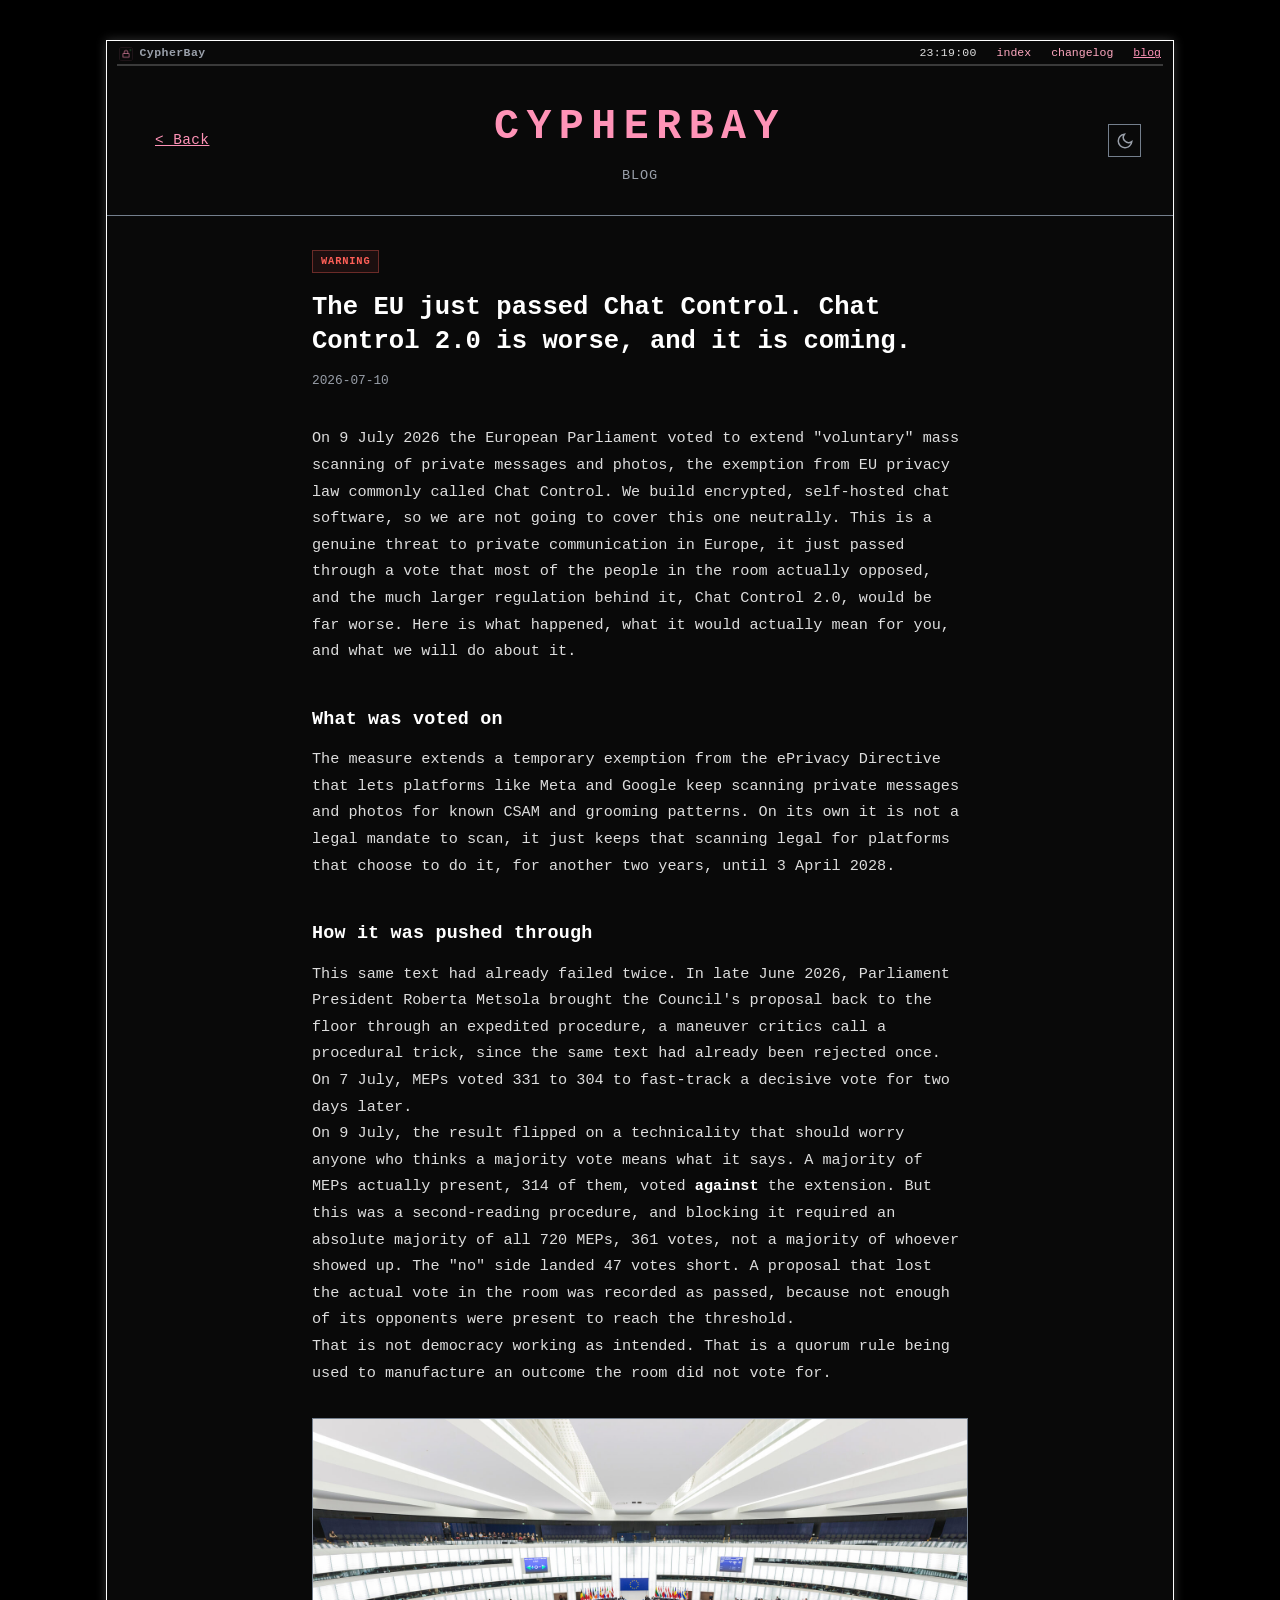
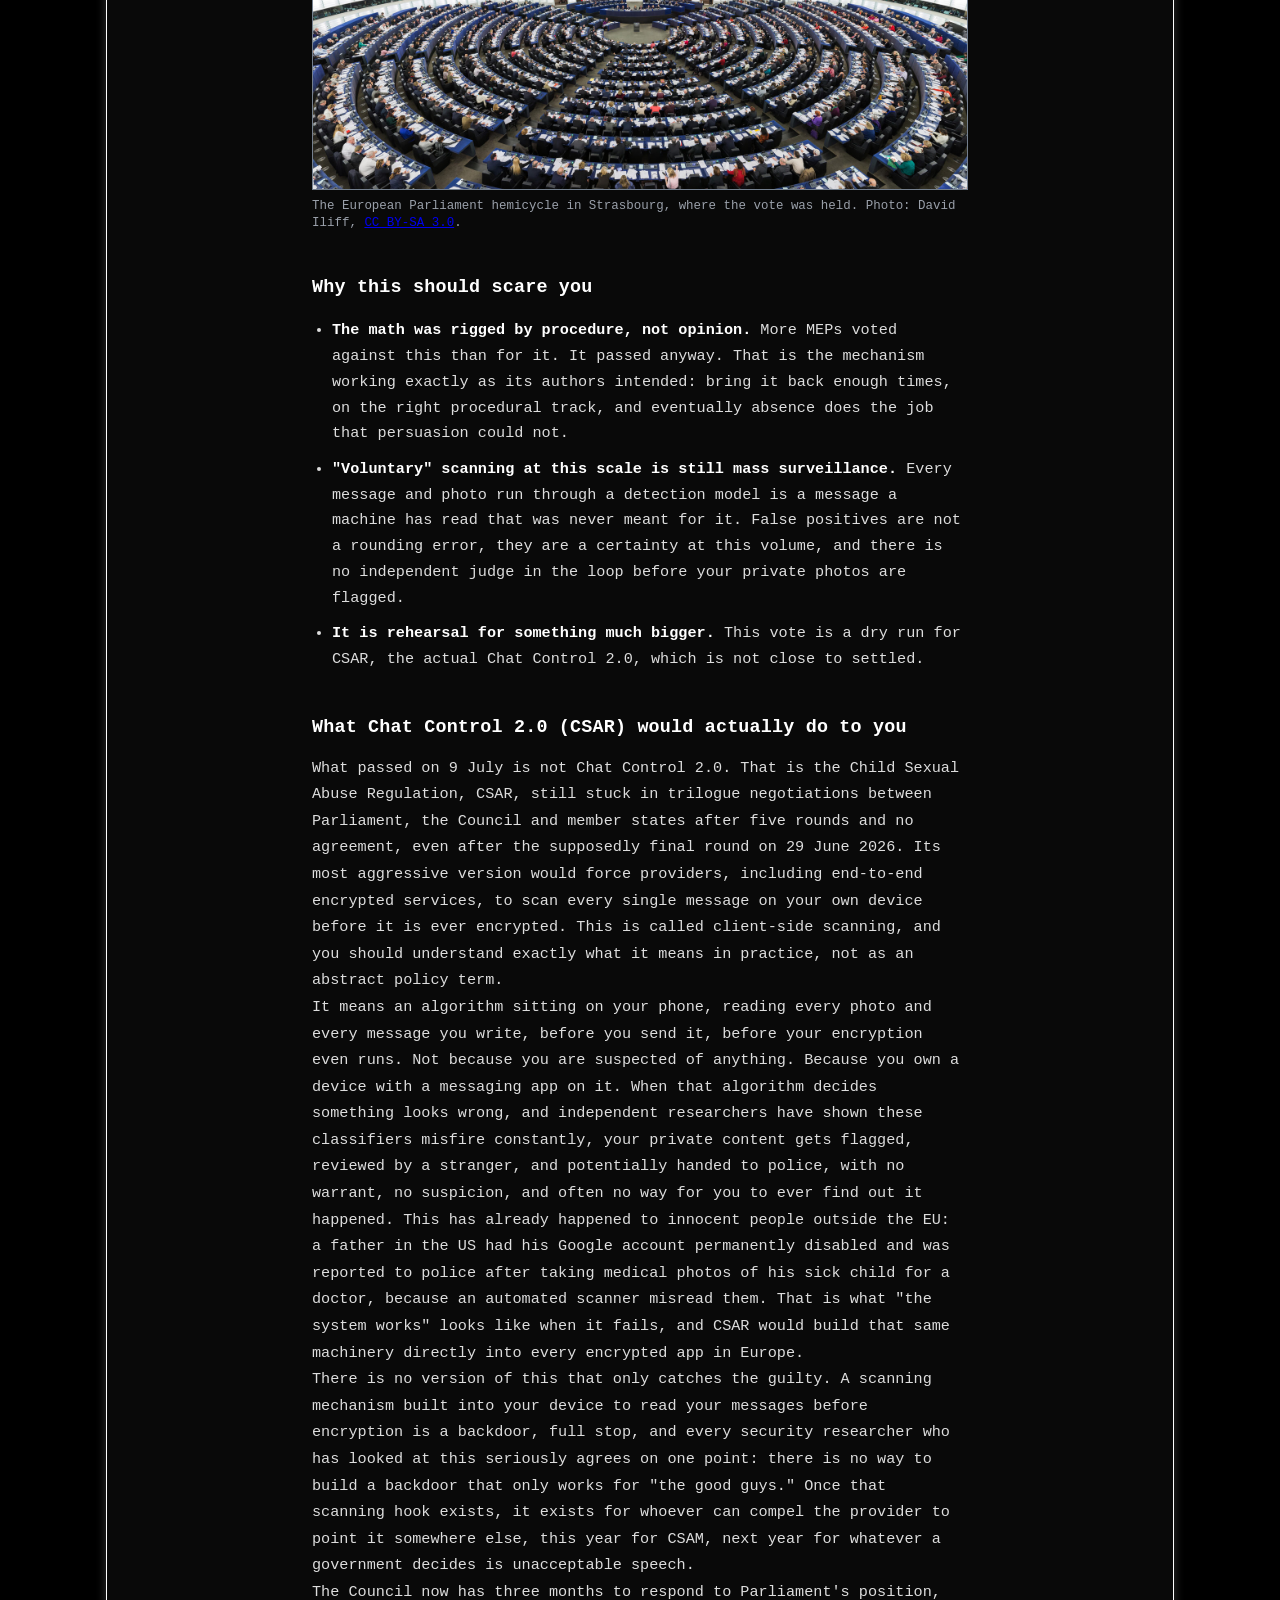
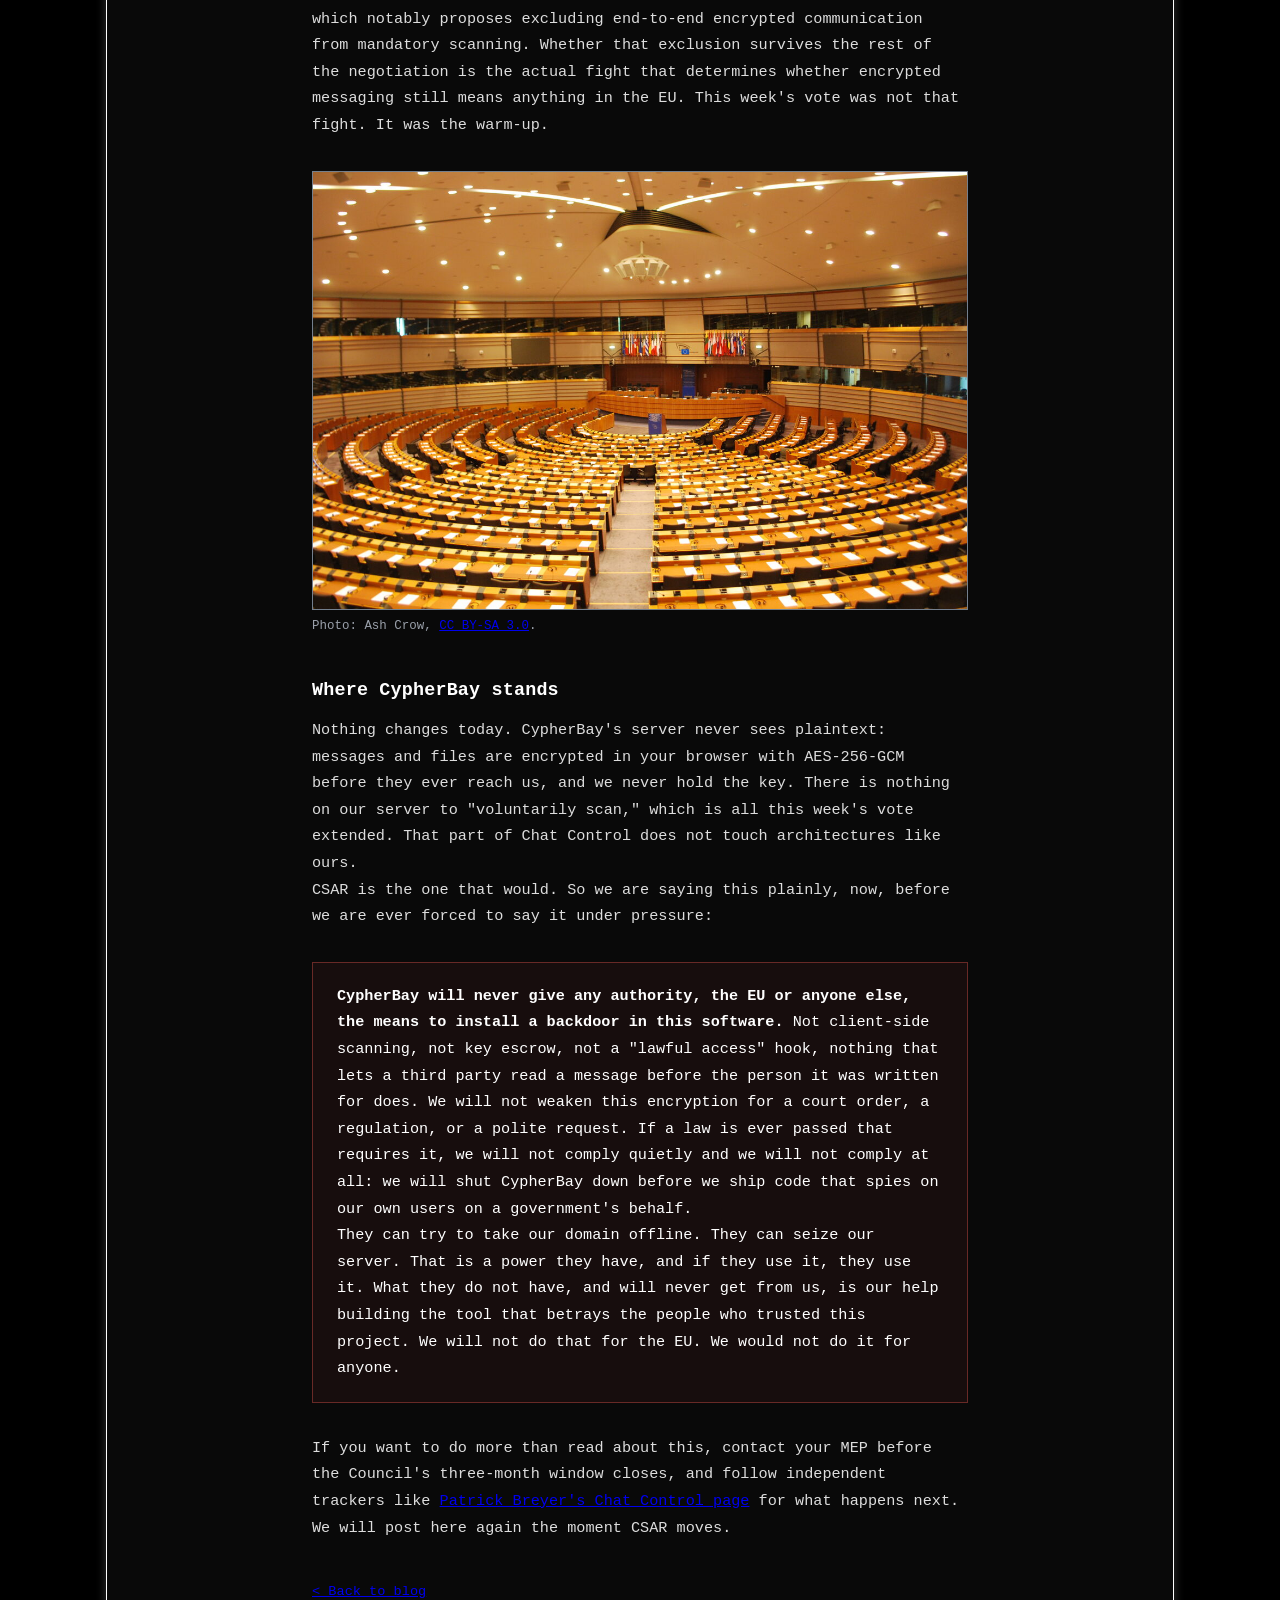
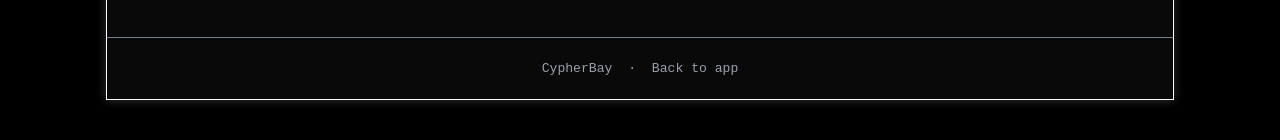
==== commit 1caca416: "small fix: mobile ui" ====
--- a/blog-eu-chat-control-vote.html
+++ b/blog-eu-chat-control-vote.html
@@ -6,7 +6,6 @@
     <title>The EU just passed Chat Control · CypherBay Blog</title>
     <meta name="description" content="What happened on 9 July 2026, why the vote is a procedural trick, and what CSAR (Chat Control 2.0) would actually do to encrypted communication. CypherBay will never build a backdoor.">
 
-    <!-- Open Graph -->
     <meta property="og:type" content="article">
     <meta property="og:url" content="https://cypherbay.net/blog-eu-chat-control-vote.html">
     <meta property="og:title" content="The EU just passed Chat Control. Chat Control 2.0 is worse.">
@@ -16,7 +15,6 @@
     <meta property="og:image:width" content="1600">
     <meta property="og:image:height" content="904">
 
-    <!-- Twitter Card -->
     <meta name="twitter:card" content="summary_large_image">
     <meta name="twitter:title" content="The EU just passed Chat Control. Chat Control 2.0 is worse.">
     <meta name="twitter:description" content="What CSAR would actually do to encrypted communication, and why CypherBay will never build a backdoor for anyone.">
@@ -136,7 +134,7 @@
             <header>
                 <div class="header-content">
                     <div class="header-left">
-                        <a href="/blog.html" class="btn-back" style="position:static;transform:none;font-size:0.9rem;">&lt; Back</a>
+                        <a href="/blog.html" class="btn-back btn-back--static">&lt; Back</a>
                     </div>
                     <div class="header-center">
                         <h1>CypherBay</h1>
@@ -207,7 +205,7 @@
             </main>
 
             <footer>
-                <p>CypherBay &mdash; <a href="/">Back to app</a></p>
+                <p>CypherBay &nbsp;&middot;&nbsp; <a href="/">Back to app</a></p>
             </footer>
             </div>
             </div>
--- a/css/style.css
+++ b/css/style.css
@@ -300,6 +300,7 @@
     transition: all 0.2s ease; letter-spacing: 0.03em;
 }
 .btn-back:hover { opacity: 0.75; }
+.btn-back--static { position: static; transform: none; }
 
 .btn-icon {
     background: none; border: 1px solid var(--border-color); border-radius: 0;
@@ -687,9 +688,11 @@
         clip: auto; white-space: normal;
     }
     .tagline { font-size: 0.78rem; }
-    .header-left, .header-right { width: 50px; }
-    .topbar { padding: 0.5rem 1rem; font-size: 0.72rem; }
-    .topbar-nav { gap: 0.85rem; }
+    .header-left { width: 60px; }
+    .header-right { width: 76px; }
+    .topbar { padding: 0.5rem 0.75rem; font-size: 0.7rem; }
+    .topbar-nav { gap: 0.7rem; }
+    .topbar-right { gap: 0.75rem; }
     main { padding: 1.25rem 1rem; }
     .landing-content { gap: 2rem; }
     .features { grid-template-columns: 1fr; gap: 0; }
@@ -702,6 +705,7 @@
     .input-with-action button { flex: 1; }
     .chat-header { flex-wrap: wrap; gap: 0.5rem; padding: 0.75rem 1rem; }
     .btn-back { position: static; transform: none; padding: 0.5rem 0.75rem; font-size: 0.9rem; }
+    .btn-back--static { padding: 0.5rem 0; font-size: 0.8rem; white-space: nowrap; }
     .chat-info { order: 3; width: 100%; justify-content: center; }
     .message { max-width: 88%; }
     .alias-bar { flex-direction: column; align-items: stretch; gap: 0.5rem; padding: 0.75rem 1rem; }
@@ -718,4 +722,15 @@
     main { padding: 1rem 0.75rem; }
     .message-form { flex-direction: column; }
     .message-form button[type="submit"] { width: 100%; }
-}
+    .topbar-clock { display: none; }
+    .topbar-brand { font-size: 0.68rem; }
+    .topbar-nav { gap: 0.6rem; }
+    .topbar-nav a { font-size: 0.68rem; }
+    .header-left { width: 52px; }
+    .header-right { width: 68px; }
+}
+
+@media (max-width: 360px) {
+    .topbar-brand span, .topbar-brand { font-size: 0.62rem; }
+    .topbar-nav { gap: 0.5rem; }
+}
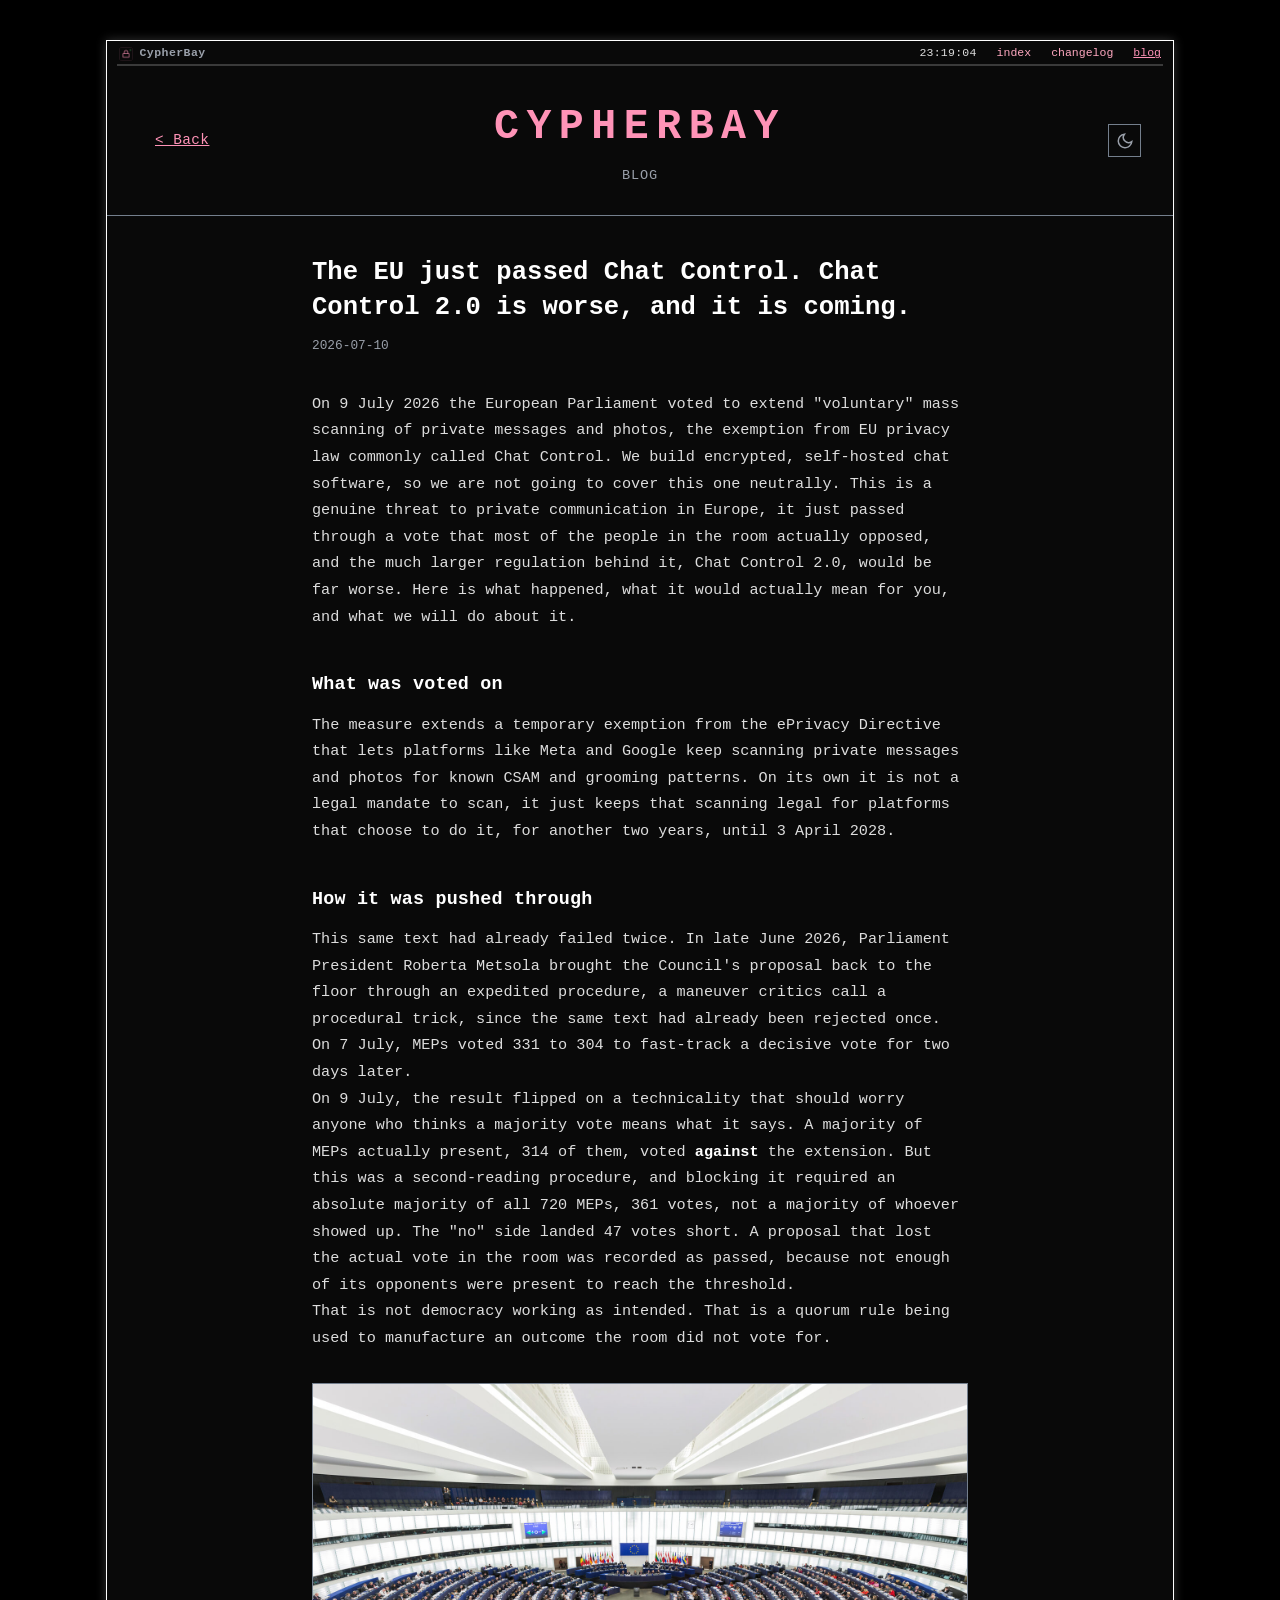
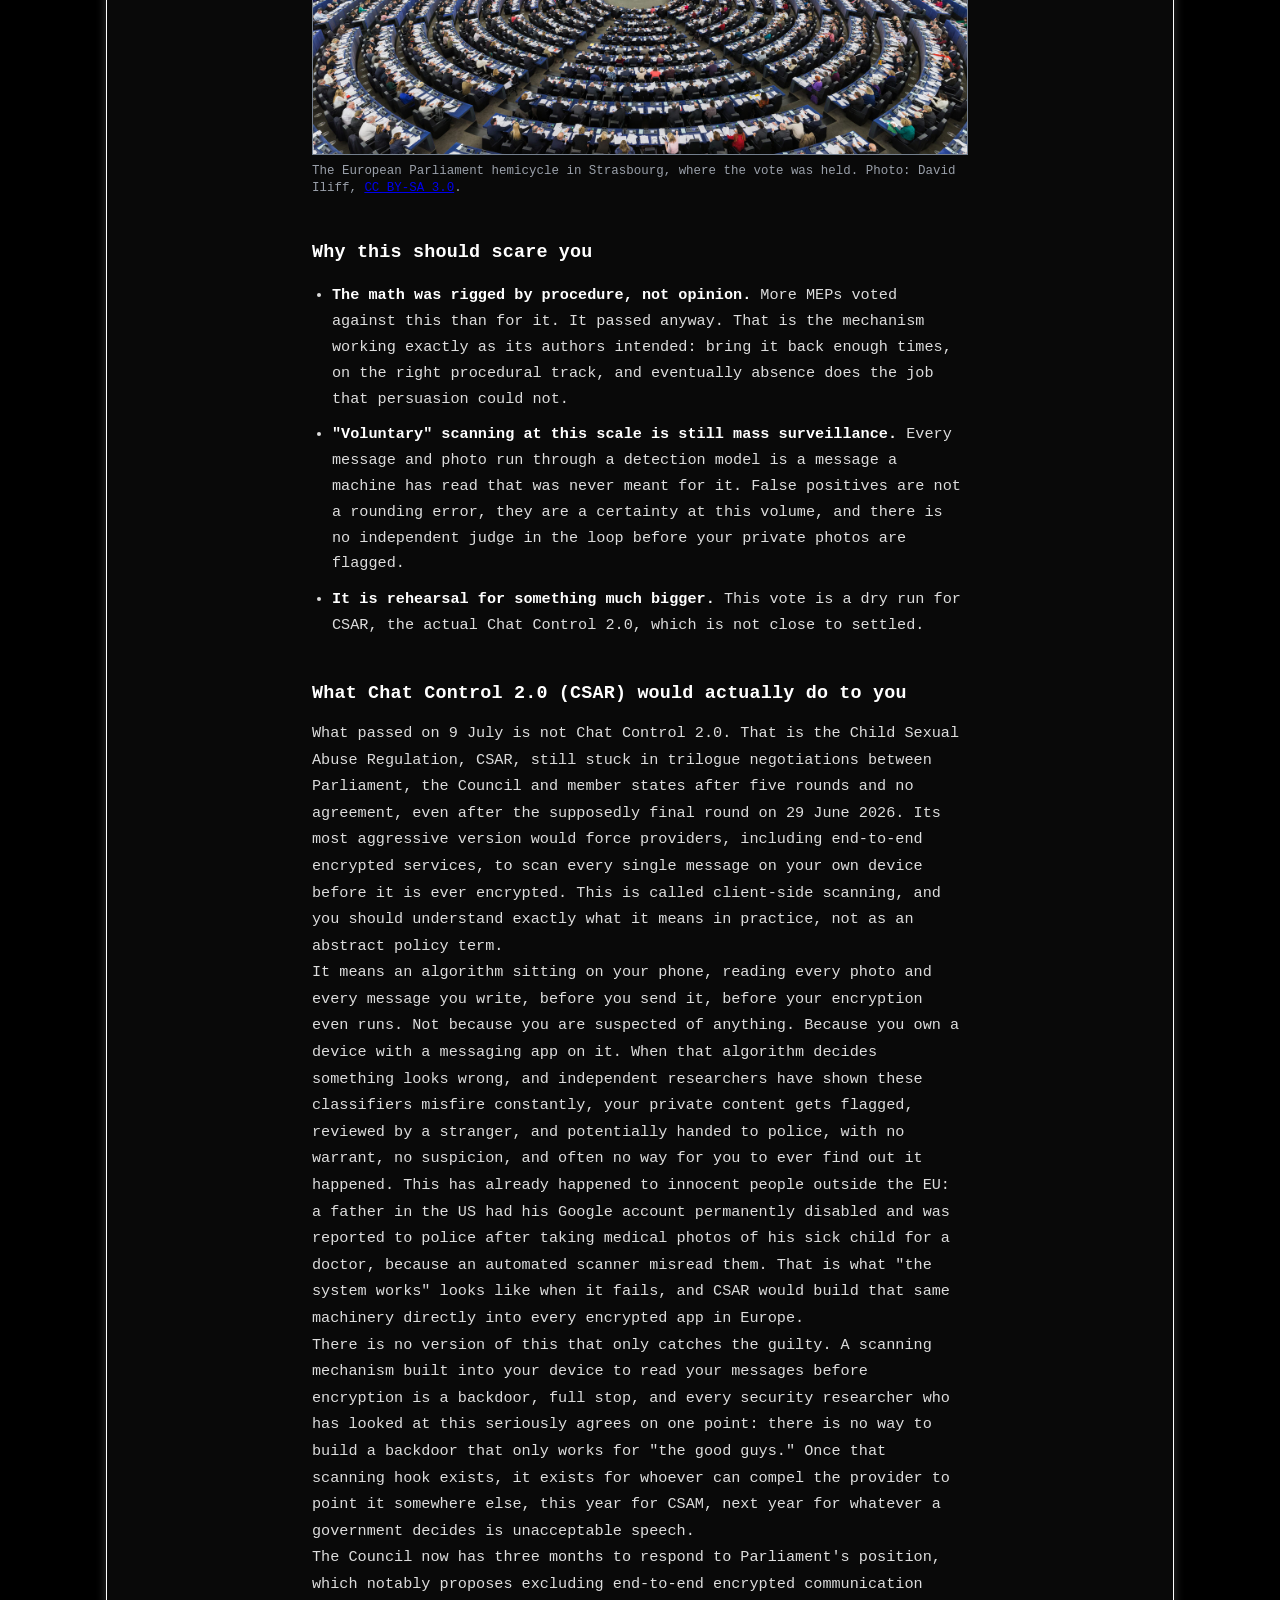
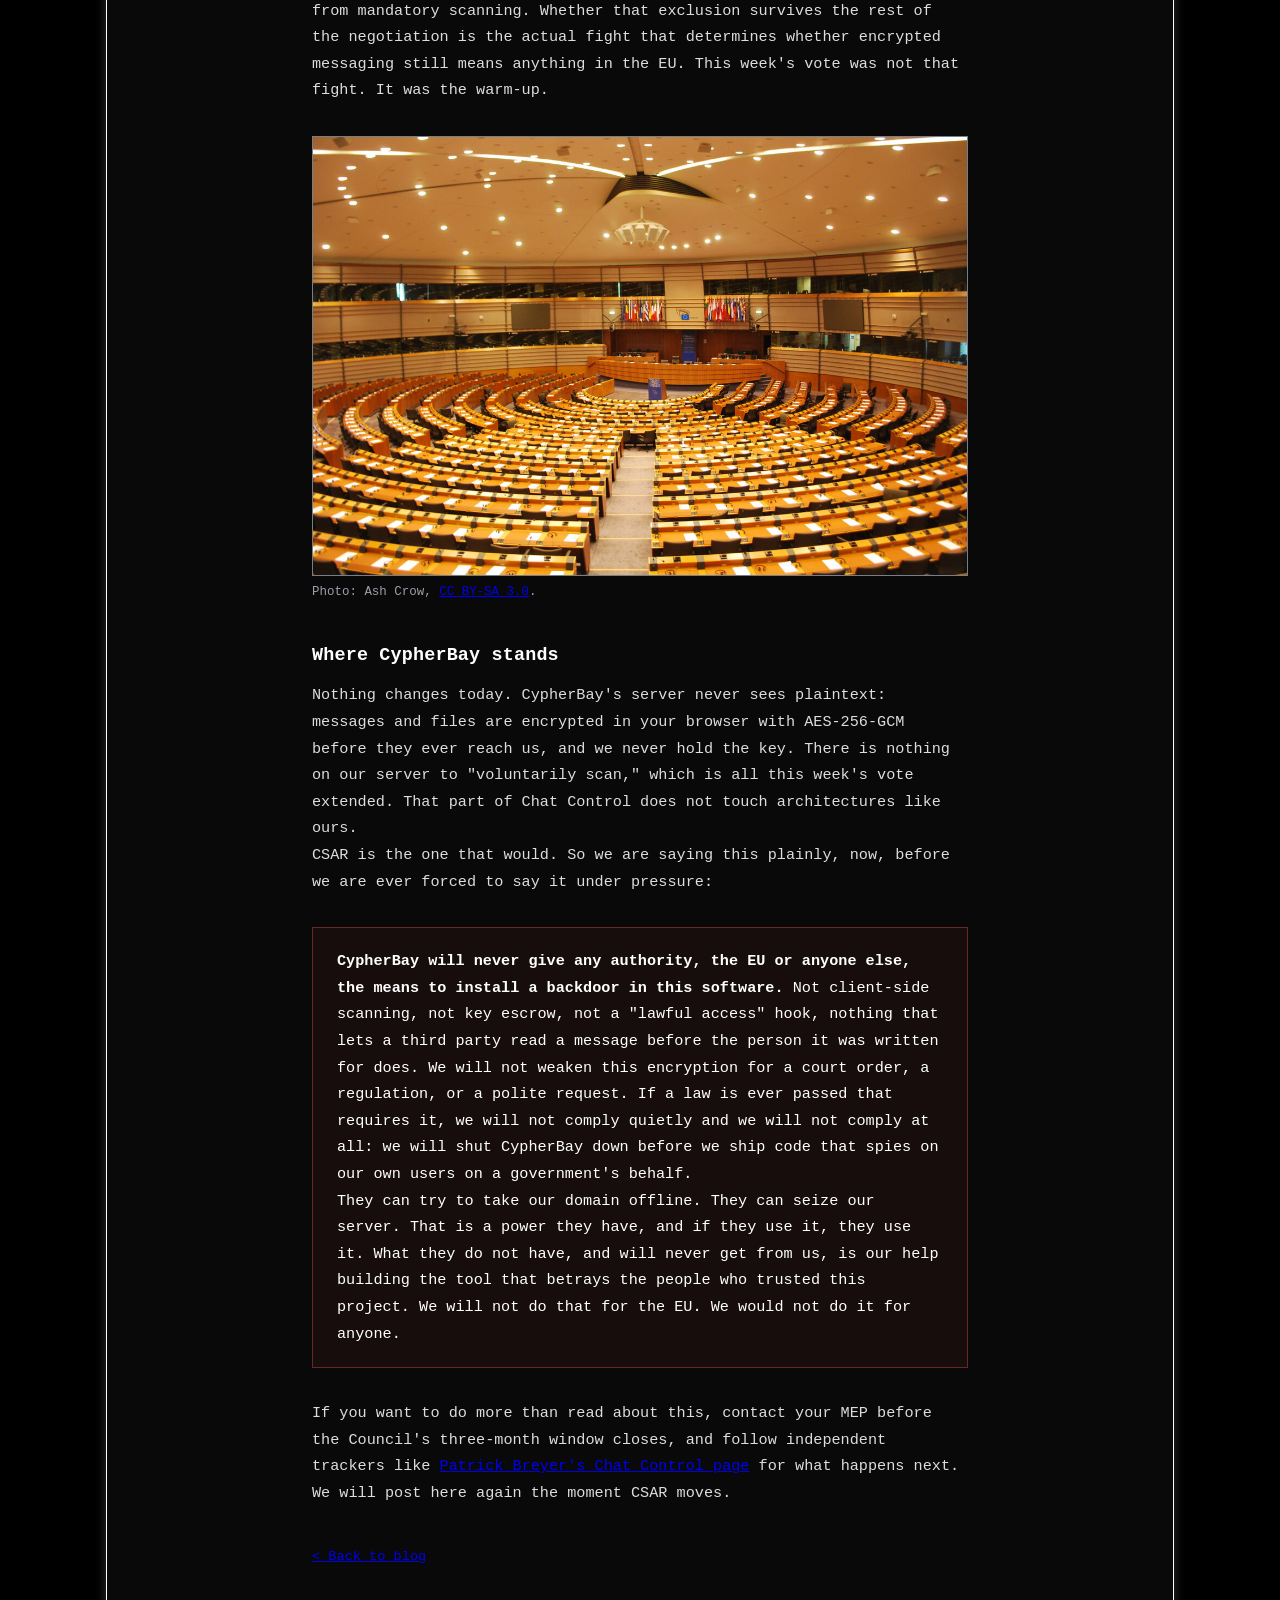
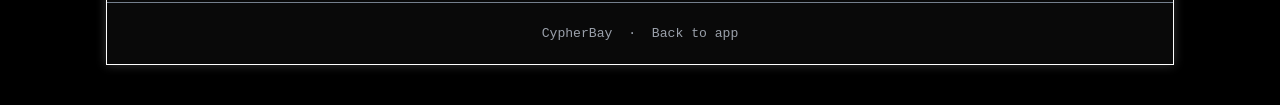
==== commit fea88614: "SEO optimized if u selfhost cypherbay and dont want anyone to see ur domain on google, just change t" ====
--- a/blog-eu-chat-control-vote.html
+++ b/blog-eu-chat-control-vote.html
@@ -5,6 +5,9 @@
     <meta name="viewport" content="width=device-width, initial-scale=1.0">
     <title>The EU just passed Chat Control · CypherBay Blog</title>
     <meta name="description" content="What happened on 9 July 2026, why the vote is a procedural trick, and what CSAR (Chat Control 2.0) would actually do to encrypted communication. CypherBay will never build a backdoor.">
+    <meta name="author" content="CypherBay">
+    <meta name="robots" content="index, follow">
+    <link rel="canonical" href="https://cypherbay.net/blog-eu-chat-control-vote.html">
 
     <meta property="og:type" content="article">
     <meta property="og:url" content="https://cypherbay.net/blog-eu-chat-control-vote.html">
@@ -34,19 +37,6 @@
         .article-meta {
             margin-bottom: 2rem;
         }
-        .tag-alert {
-            display: inline-block;
-            font-size: 0.65rem;
-            font-weight: 700;
-            letter-spacing: 0.08em;
-            text-transform: uppercase;
-            padding: 0.15rem 0.5rem;
-            border: 1px solid rgba(255,95,87,0.35);
-            background: rgba(255,95,87,0.08);
-            color: #ff5f57;
-            margin-bottom: 0.6rem;
-        }
-        [data-theme="light"] .tag-alert { color: #cc2222; border-color: rgba(204,34,34,0.3); background: rgba(204,34,34,0.06); }
         .article-content h1 {
             font-size: 1.6rem;
             line-height: 1.35;
@@ -114,6 +104,46 @@
             font-size: 0.85rem;
         }
     </style>
+
+    <script type="application/ld+json">
+    {
+        "@context": "https://schema.org",
+        "@graph": [
+            {
+                "@type": "Organization",
+                "@id": "https://cypherbay.net/#organization",
+                "name": "CypherBay",
+                "url": "https://cypherbay.net/",
+                "logo": {
+                    "@type": "ImageObject",
+                    "url": "https://cypherbay.net/img/logo-full.png"
+                }
+            },
+            {
+                "@type": "BlogPosting",
+                "mainEntityOfPage": {
+                    "@type": "WebPage",
+                    "@id": "https://cypherbay.net/blog-eu-chat-control-vote.html"
+                },
+                "headline": "The EU just passed Chat Control. Chat Control 2.0 is worse, and it is coming.",
+                "description": "What happened on 9 July 2026, why the vote is a procedural trick, and what CSAR (Chat Control 2.0) would actually do to encrypted communication.",
+                "image": "https://cypherbay.net/img/blog/hero-eu-parliament.jpg",
+                "datePublished": "2026-07-10",
+                "dateModified": "2026-07-10",
+                "author": { "@id": "https://cypherbay.net/#organization" },
+                "publisher": { "@id": "https://cypherbay.net/#organization" }
+            },
+            {
+                "@type": "BreadcrumbList",
+                "itemListElement": [
+                    { "@type": "ListItem", "position": 1, "name": "CypherBay", "item": "https://cypherbay.net/" },
+                    { "@type": "ListItem", "position": 2, "name": "Blog", "item": "https://cypherbay.net/blog.html" },
+                    { "@type": "ListItem", "position": 3, "name": "The EU just passed Chat Control", "item": "https://cypherbay.net/blog-eu-chat-control-vote.html" }
+                ]
+            }
+        ]
+    }
+    </script>
 </head>
 <body>
     <div id="app">
@@ -149,7 +179,6 @@
             <main class="article-content">
                 <article>
                     <div class="article-meta">
-                        <span class="tag-alert">Warning</span>
                         <h1>The EU just passed Chat Control. Chat Control 2.0 is worse, and it is coming.</h1>
                         <span class="article-date">2026-07-10</span>
                     </div>
--- a/css/style.css
+++ b/css/style.css
@@ -703,16 +703,34 @@
     .input-with-action { flex-wrap: wrap; gap: 0.5rem; }
     .input-with-action input { flex: 1 1 100%; }
     .input-with-action button { flex: 1; }
-    .chat-header { flex-wrap: wrap; gap: 0.5rem; padding: 0.75rem 1rem; }
-    .btn-back { position: static; transform: none; padding: 0.5rem 0.75rem; font-size: 0.9rem; }
+    .chat-header { flex-wrap: wrap; justify-content: flex-start; align-items: center; row-gap: 0.4rem; column-gap: 0.6rem; padding: 0.6rem 1rem; }
+    .btn-back { position: static; transform: none; padding: 0.4rem 0; font-size: 0.85rem; order: 1; }
     .btn-back--static { padding: 0.5rem 0; font-size: 0.8rem; white-space: nowrap; }
-    .chat-info { order: 3; width: 100%; justify-content: center; }
+    .chat-header .btn-back { flex-shrink: 0; }
+    .chat-info { order: 2; min-width: 0; gap: 0.35rem; }
+    .chat-session-label { display: none; }
+    .chat-session-value { font-size: 0.7rem; padding: 0.15rem 0.4rem; overflow: hidden; text-overflow: ellipsis; white-space: nowrap; max-width: 34vw; }
+    .chat-header-actions { display: contents; }
+    #connection-status { order: 3; margin-left: auto; flex-shrink: 0; }
+    .status-text { display: none; }
+    #session-timer { order: 4; font-size: 0.68rem; padding: 0.1rem 0.35rem; }
+    #btn-invite { order: 5; }
+    #sound-toggle { order: 6; }
+    #btn-delete-chat { order: 7; }
+    .chat-header-actions .btn-sound,
+    .chat-header-actions .btn-danger-small {
+        padding: 0.4rem; border-color: transparent; background: none;
+    }
+    .chat-header-actions .btn-sound:hover,
+    .chat-header-actions .btn-danger-small:hover { background-color: var(--bg-hover); }
     .message { max-width: 88%; }
-    .alias-bar { flex-direction: column; align-items: stretch; gap: 0.5rem; padding: 0.75rem 1rem; }
-    .alias-bar input { max-width: 100%; }
-    .message-form { padding: 0.75rem; gap: 0.5rem; }
-    .message-form textarea { font-size: 1rem; padding: 0.75rem; min-height: 48px; }
-    .message-form button[type="submit"] { padding: 0.75rem 1rem; font-size: 0.82rem; }
+    .alias-bar { padding: 0.5rem 1rem; }
+    .alias-bar label { position: absolute; width: 1px; height: 1px; padding: 0; margin: -1px; overflow: hidden; clip: rect(0,0,0,0); white-space: nowrap; border: 0; }
+    .alias-bar input { flex: 1 1 auto; max-width: none; min-width: 0; }
+    .msg-rate-counter { flex-shrink: 0; }
+    .message-form { padding: 0.6rem 0.75rem; gap: 0.5rem; }
+    .message-form textarea { font-size: 1rem; padding: 0.65rem 0.75rem; min-height: 44px; }
+    .message-form button[type="submit"] { padding: 0.65rem 1rem; font-size: 0.8rem; flex-shrink: 0; }
     .scroll-to-bottom { bottom: 0.5rem; right: 0.75rem; }
     footer { padding: 1rem; }
 }
@@ -720,8 +738,10 @@
 @media (max-width: 480px) {
     header h1 { font-size: 1.5rem; letter-spacing: 0.1em; }
     main { padding: 1rem 0.75rem; }
-    .message-form { flex-direction: column; }
-    .message-form button[type="submit"] { width: 100%; }
+    .message-form { padding: 0.5rem 0.6rem; gap: 0.4rem; }
+    .btn-attach { min-width: 38px; min-height: 38px; padding: 0.45rem; }
+    .message-form textarea { padding: 0.55rem 0.65rem; min-height: 40px; }
+    .message-form button[type="submit"] { padding: 0.6rem 0.75rem; font-size: 0.75rem; }
     .topbar-clock { display: none; }
     .topbar-brand { font-size: 0.68rem; }
     .topbar-nav { gap: 0.6rem; }
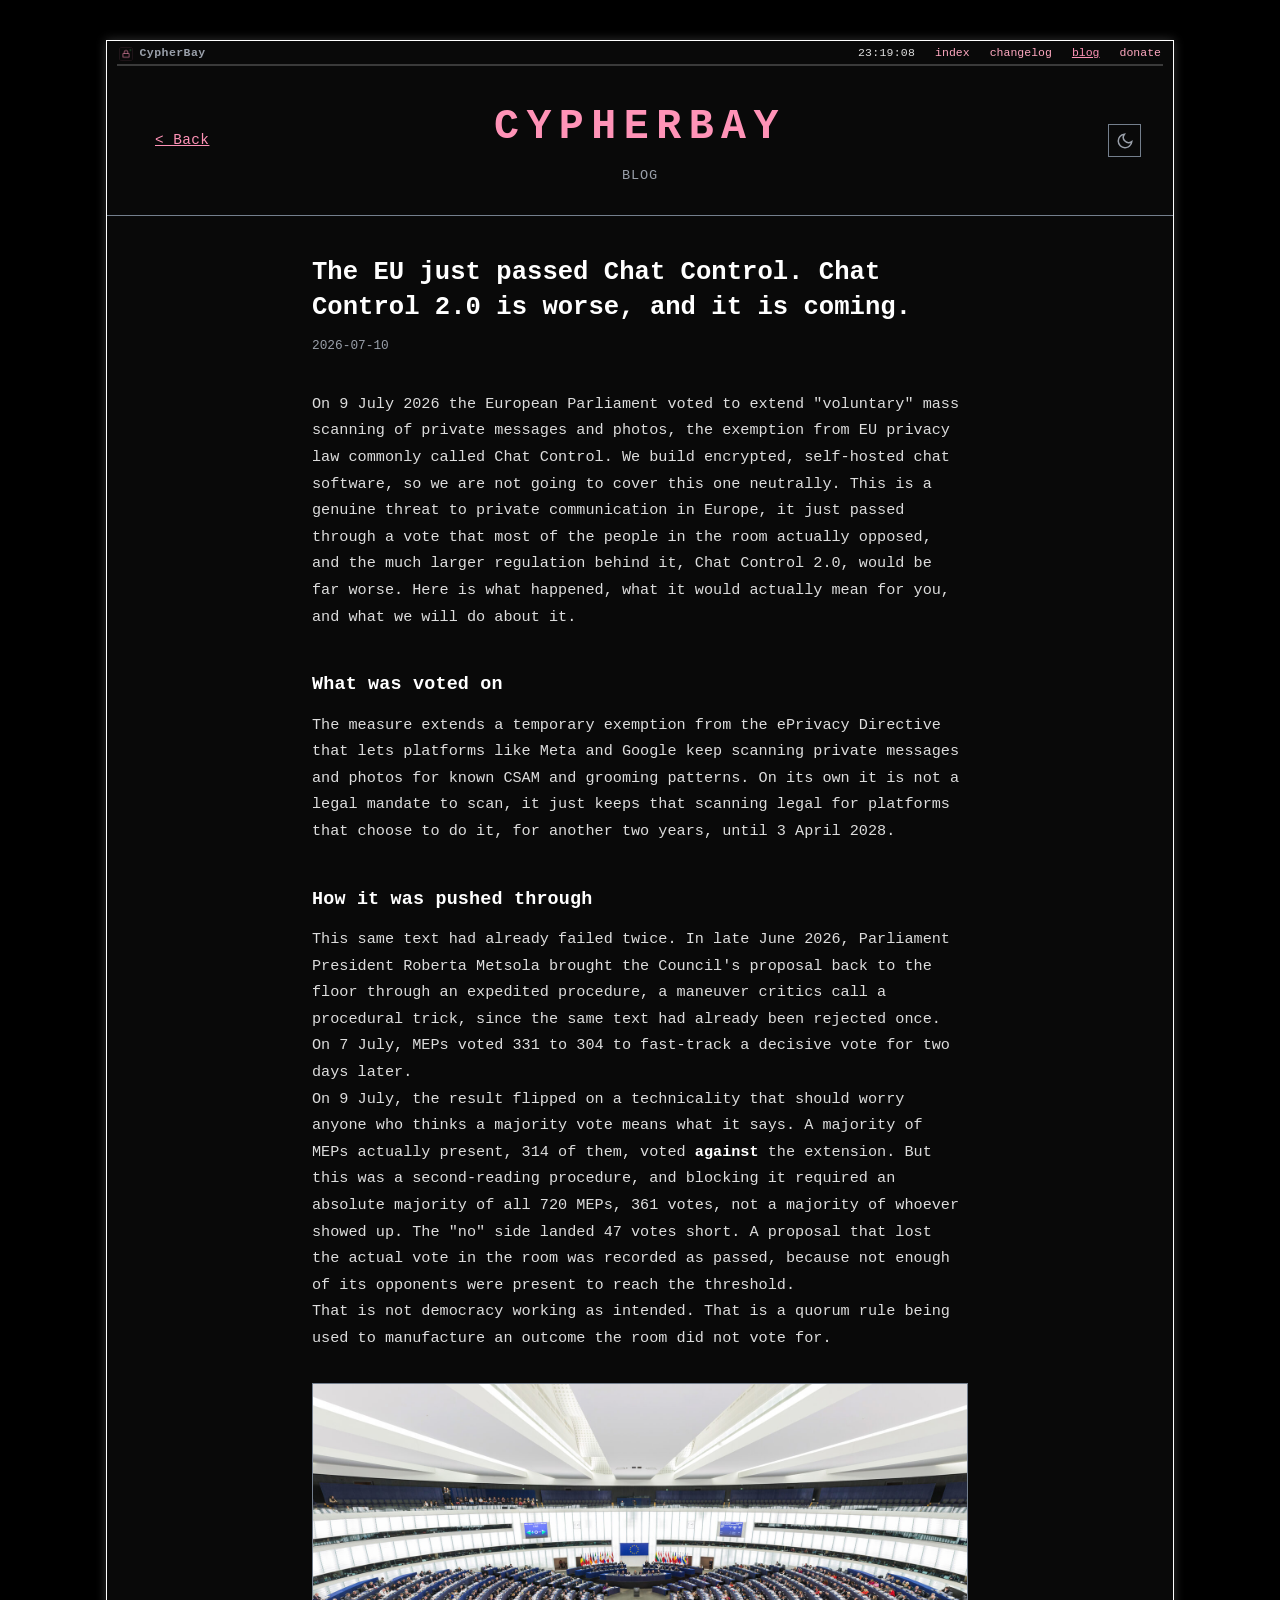
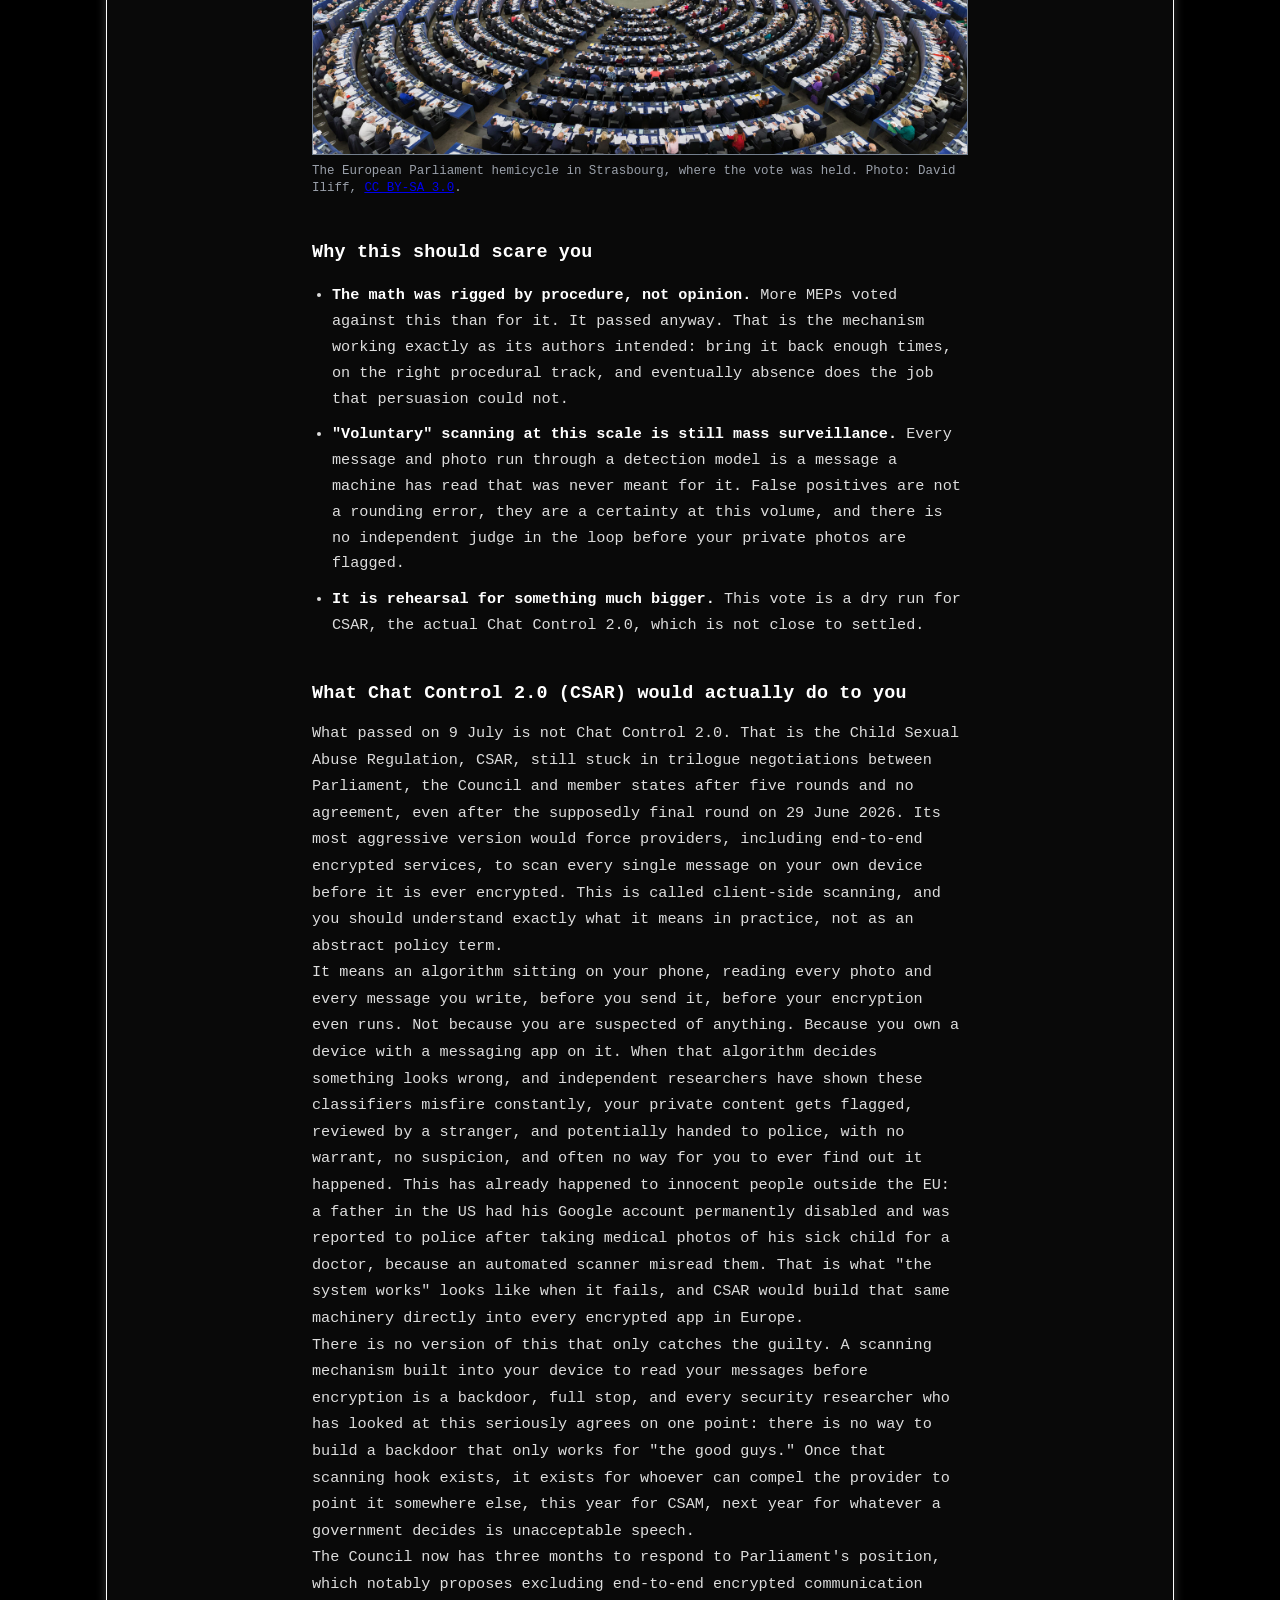
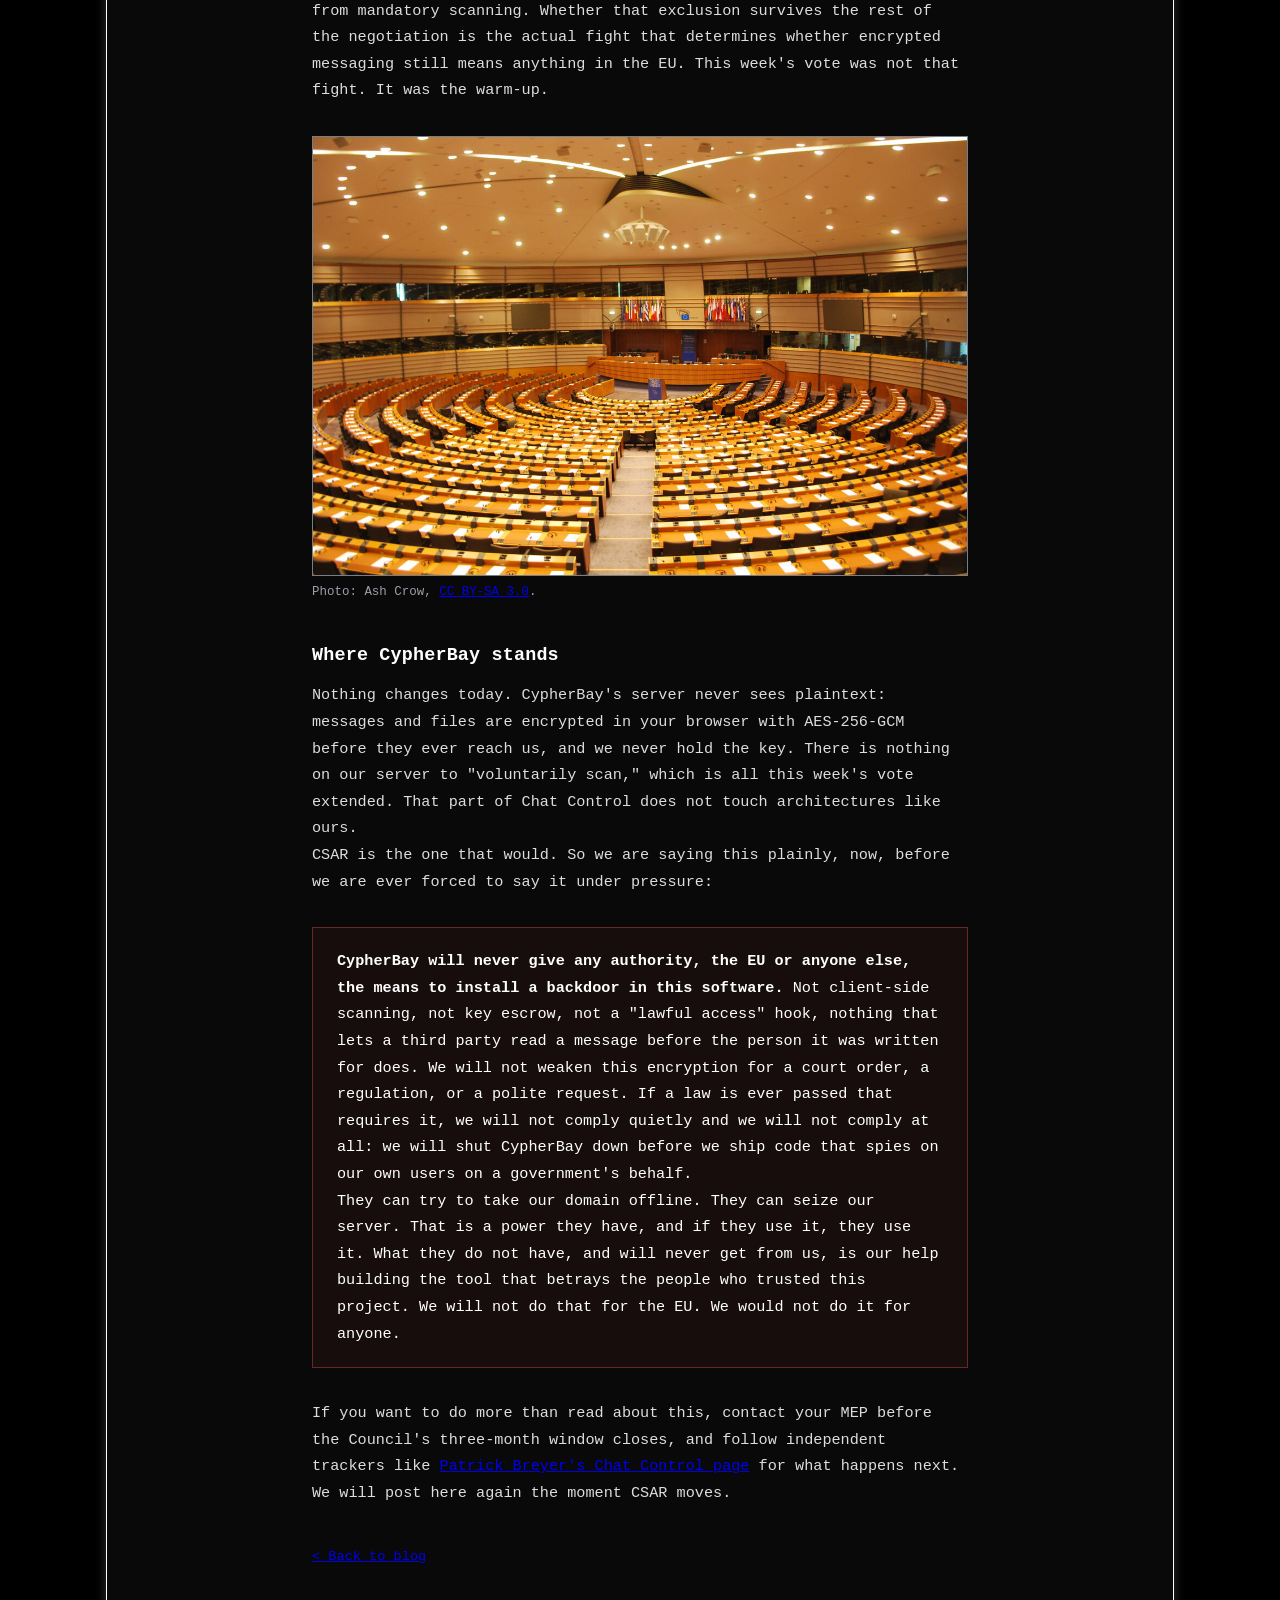
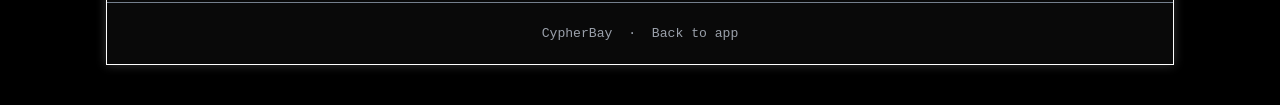
==== commit 2f3c417c: "add: donate page and a cli version the cli version is not made by me, its made by a cypherbay commou" ====
--- a/blog-eu-chat-control-vote.html
+++ b/blog-eu-chat-control-vote.html
@@ -158,6 +158,7 @@
                         <a href="/">index</a>
                         <a href="/changelog.html">changelog</a>
                         <a href="/blog.html" class="active">blog</a>
+                        <a href="/donate.html">donate</a>
                     </nav>
                 </div>
             </div>
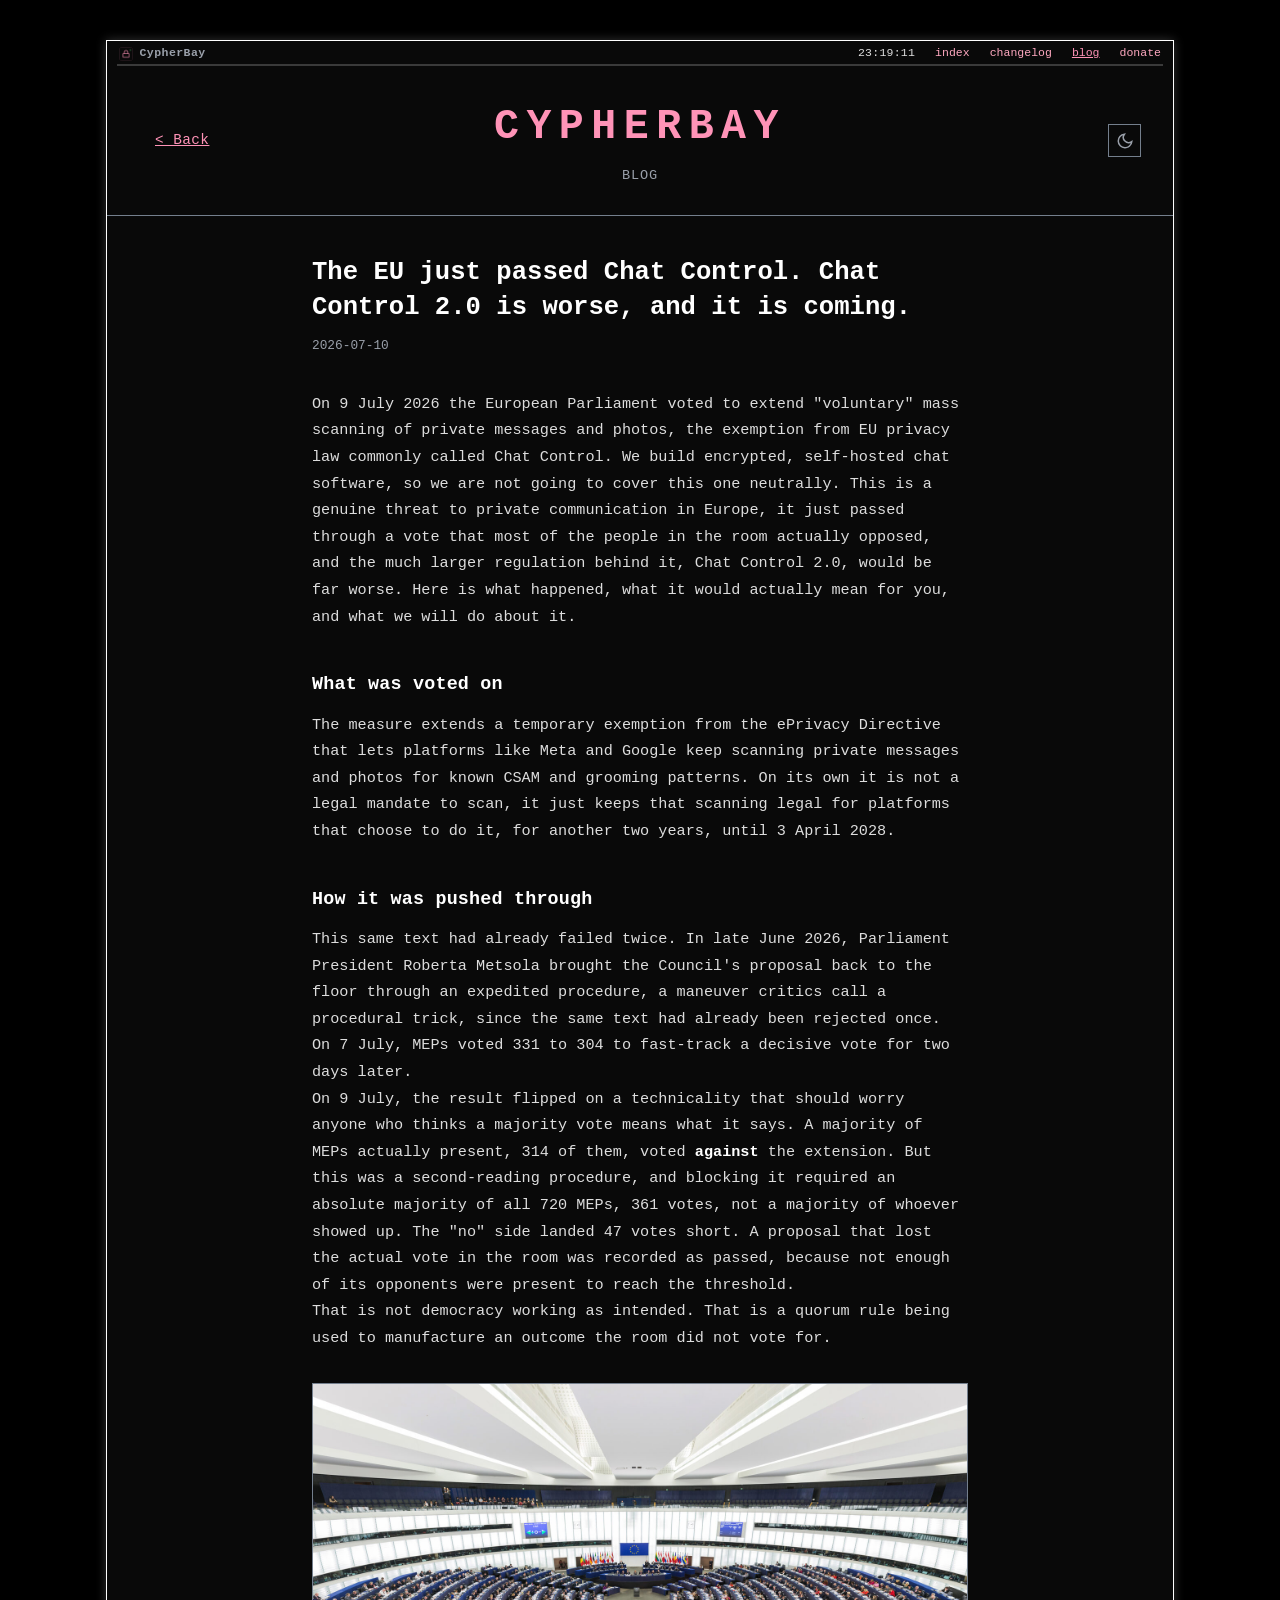
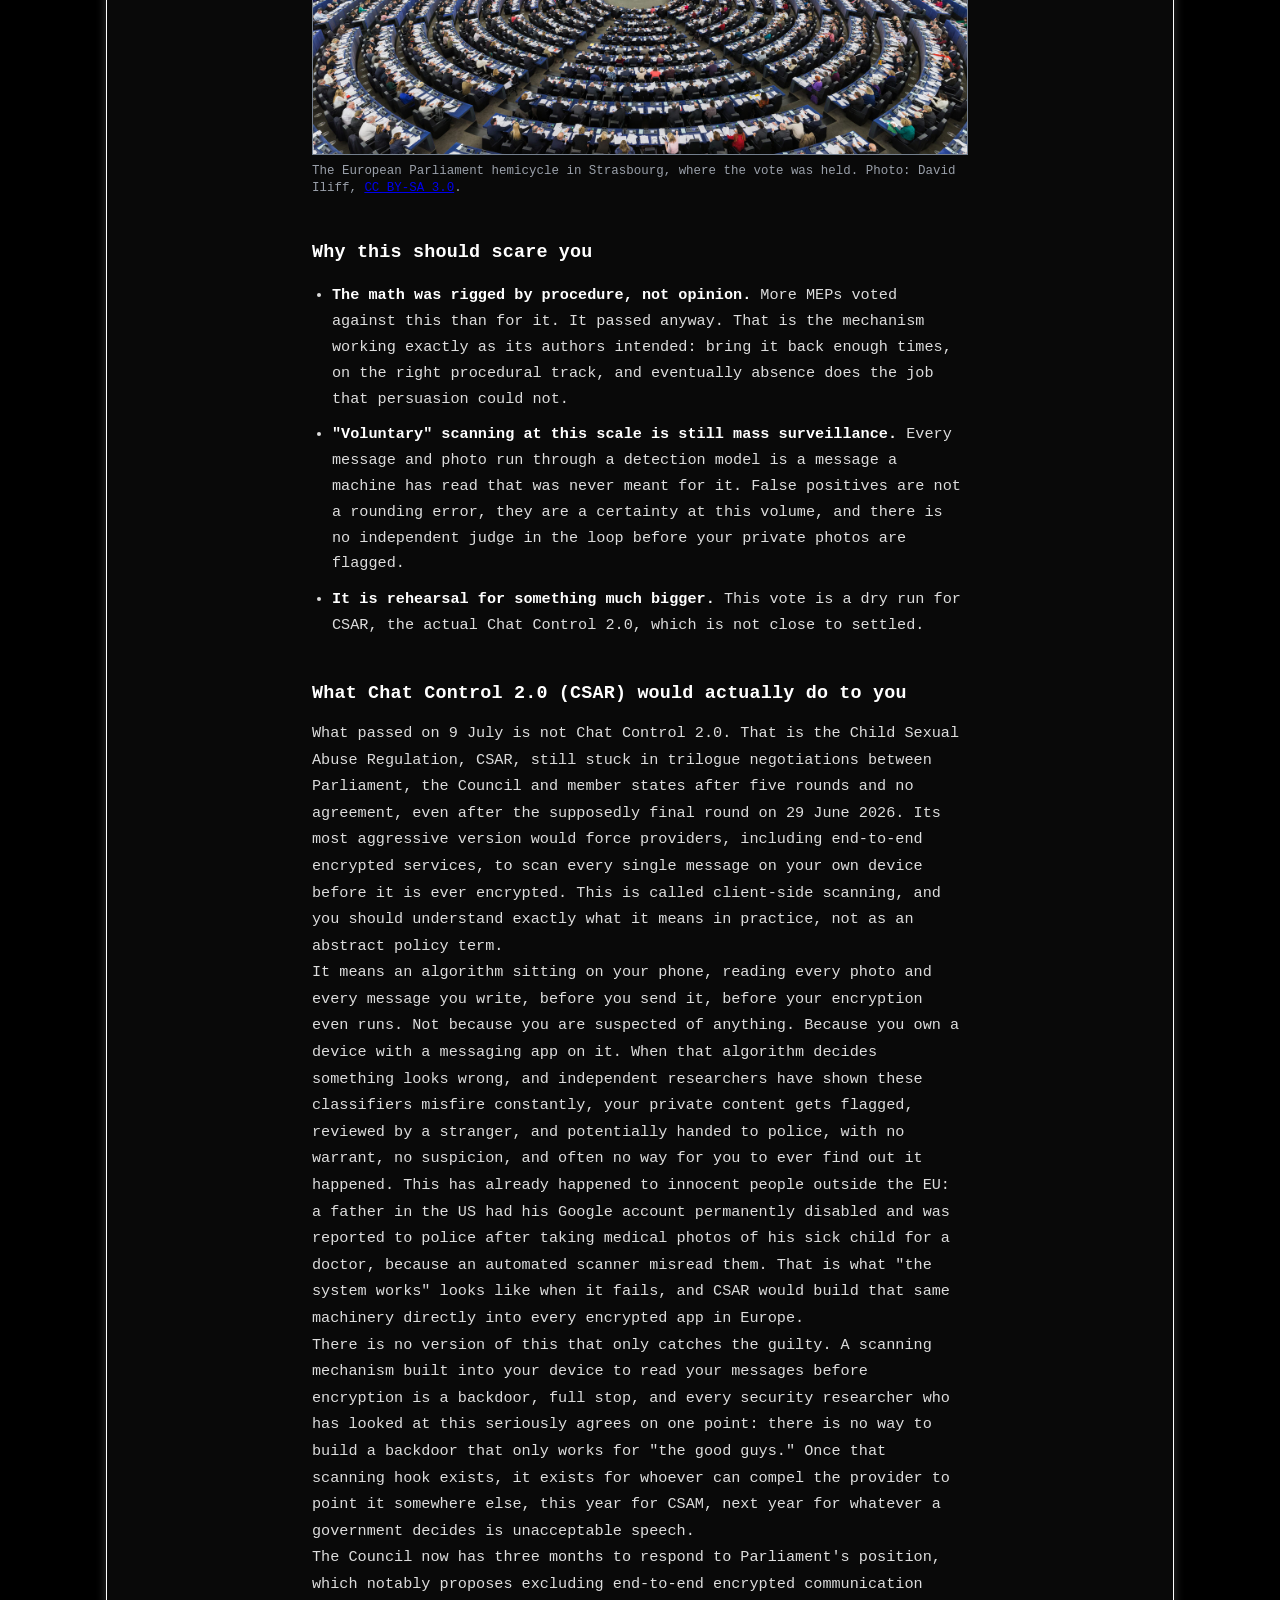
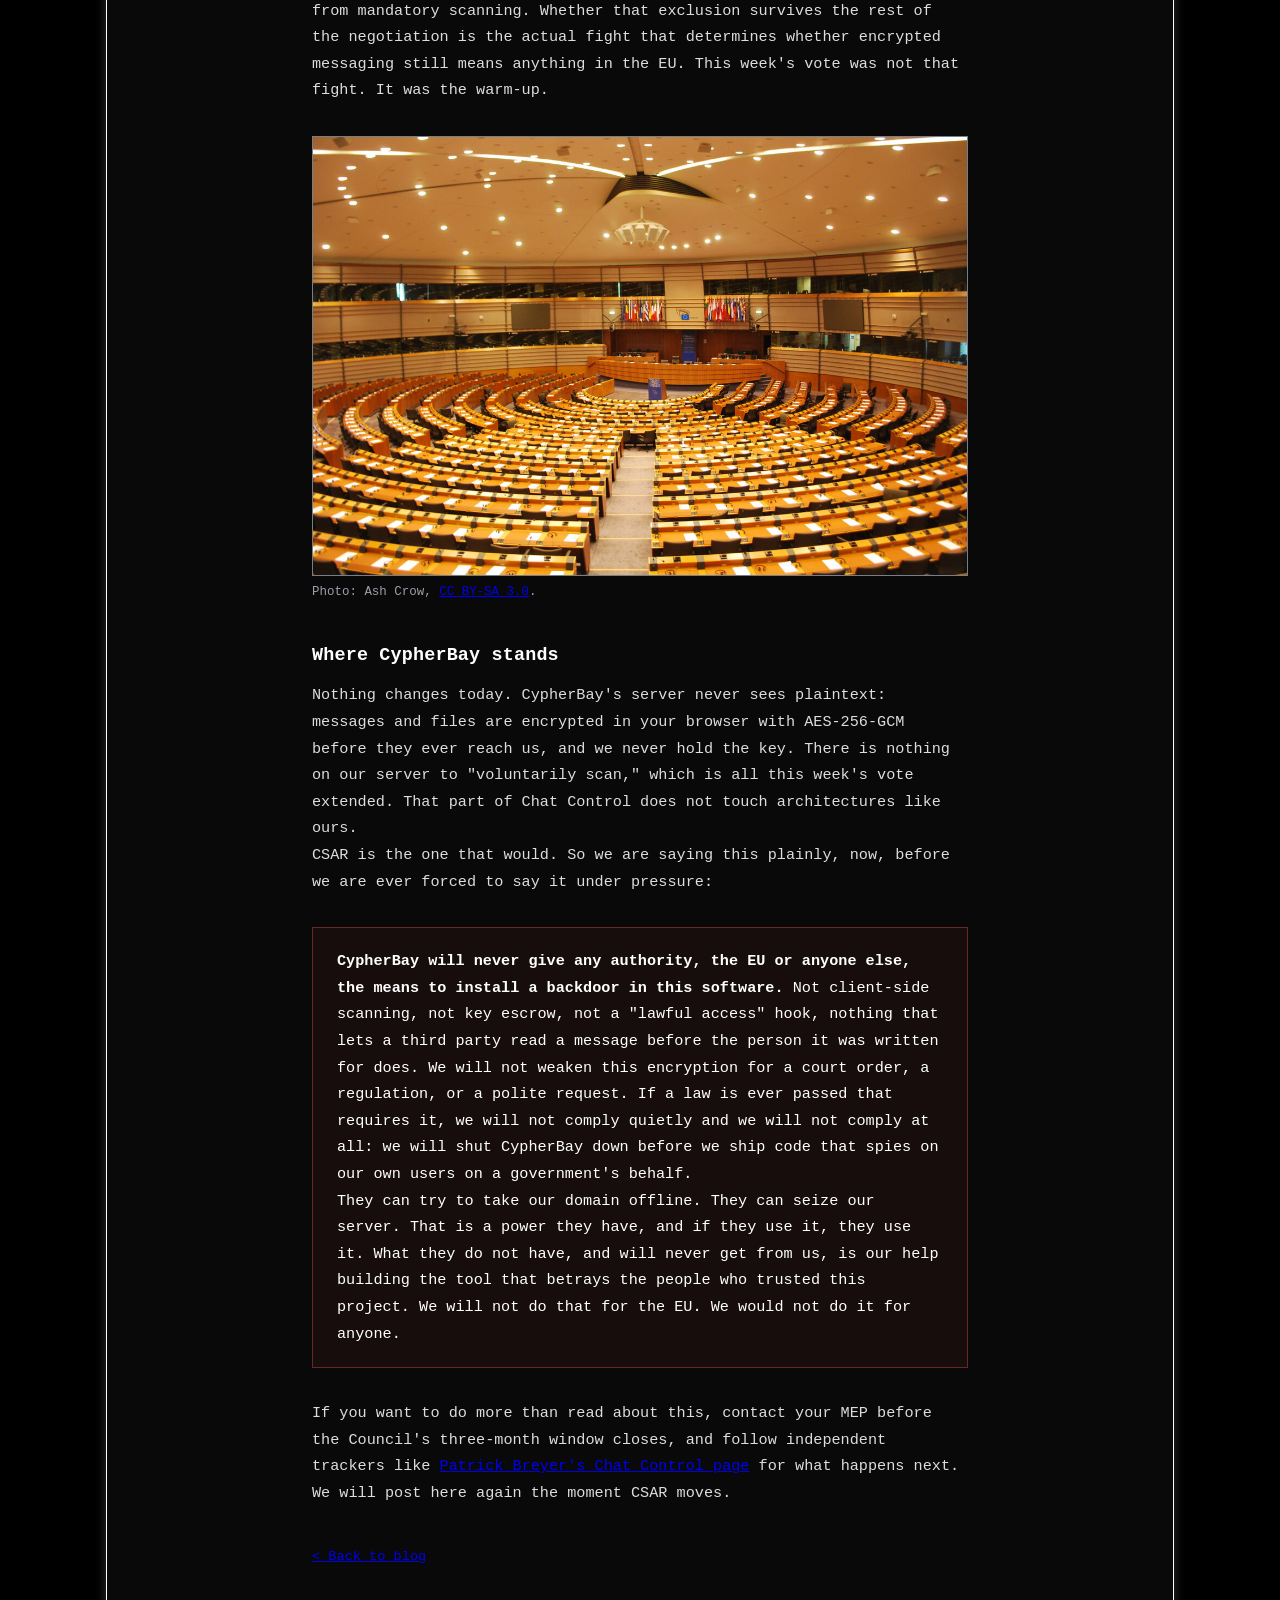
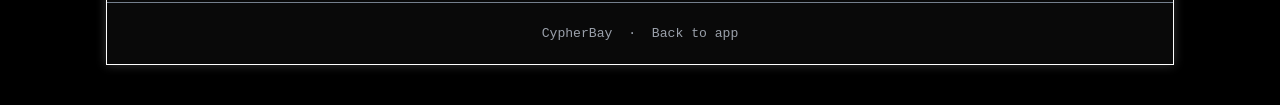
==== commit ee41af03: "security: strict csp on every page, fix donate rendering, ui fixes move page styles and the theme to" ====
--- a/blog-eu-chat-control-vote.html
+++ b/blog-eu-chat-control-vote.html
@@ -1,5 +1,5 @@
 <!DOCTYPE html>
-<html lang="en">
+<html lang="en" data-theme="dark">
 <head>
     <meta charset="UTF-8">
     <meta name="viewport" content="width=device-width, initial-scale=1.0">
@@ -27,83 +27,10 @@
     <link rel="icon" type="image/png" sizes="16x16" href="img/favicon-16.png">
     <link rel="apple-touch-icon" sizes="180x180" href="img/apple-touch-icon.png">
 
+    <meta http-equiv="Content-Security-Policy" content="default-src 'self'; script-src 'self'; style-src 'self'; img-src 'self' blob: data:; media-src 'self' blob:; connect-src 'self'; frame-ancestors 'none'; form-action 'self'; base-uri 'self'; object-src 'none';">
+    <meta name="referrer" content="no-referrer">
     <link rel="stylesheet" href="css/style.css">
-    <style>
-        .article-content {
-            max-width: 720px;
-            margin: 0 auto;
-            padding: 2rem;
-        }
-        .article-meta {
-            margin-bottom: 2rem;
-        }
-        .article-content h1 {
-            font-size: 1.6rem;
-            line-height: 1.35;
-            color: var(--text-primary);
-            margin: 0.5rem 0 0.5rem 0;
-        }
-        .article-date {
-            font-size: 0.8rem;
-            color: var(--text-muted);
-        }
-        .article-body p {
-            font-size: 0.95rem;
-            line-height: 1.75;
-            color: var(--text-secondary);
-        }
-        .article-body h2 {
-            font-size: 1.15rem;
-            font-weight: 600;
-            color: var(--text-primary);
-            margin-top: 2.5rem;
-            margin-bottom: 0.75rem;
-            letter-spacing: 0.01em;
-        }
-        .article-body ul {
-            padding-left: 1.25rem;
-            margin: 1rem 0;
-        }
-        .article-body li {
-            font-size: 0.95rem;
-            line-height: 1.7;
-            color: var(--text-secondary);
-            margin-bottom: 0.6rem;
-        }
-        .article-body strong {
-            color: var(--text-primary);
-        }
-        .article-body figure {
-            margin: 2rem 0;
-        }
-        .article-body img {
-            max-width: 100%;
-            height: auto;
-            display: block;
-            border: 1px solid var(--border-color);
-        }
-        .article-body figcaption {
-            color: var(--text-muted);
-            font-size: 0.78rem;
-            margin-top: 0.5rem;
-            line-height: 1.4;
-        }
-        .stance-box {
-            margin: 2rem 0;
-            padding: 1.25rem 1.5rem;
-            border: 1px solid rgba(255,95,87,0.35);
-            background: rgba(255,95,87,0.06);
-        }
-        .stance-box p {
-            color: var(--text-primary) !important;
-        }
-        .stance-box p:last-child { margin-bottom: 0; }
-        .back-link {
-            display: inline-block;
-            margin-top: 2.5rem;
-            font-size: 0.85rem;
-        }
-    </style>
+    <link rel="stylesheet" href="css/article.css">
 
     <script type="application/ld+json">
     {
@@ -242,26 +169,7 @@
         </div>
     </div>
 
-    <script>
-        (function() {
-            const saved = localStorage.getItem('cypherbay-theme');
-            if (saved) document.documentElement.setAttribute('data-theme', saved);
-            const btn = document.getElementById('theme-toggle');
-            function updateIcon(theme) {
-                btn.innerHTML = theme === 'light'
-                    ? '<svg width="18" height="18" viewBox="0 0 24 24" fill="none" stroke="currentColor" stroke-width="2"><circle cx="12" cy="12" r="5"/><line x1="12" y1="1" x2="12" y2="3"/><line x1="12" y1="21" x2="12" y2="23"/><line x1="4.22" y1="4.22" x2="5.64" y2="5.64"/><line x1="18.36" y1="18.36" x2="19.78" y2="19.78"/><line x1="1" y1="12" x2="3" y2="12"/><line x1="21" y1="12" x2="23" y2="12"/><line x1="4.22" y1="19.78" x2="5.64" y2="18.36"/><line x1="18.36" y1="5.64" x2="19.78" y2="4.22"/></svg>'
-                    : '<svg width="18" height="18" viewBox="0 0 24 24" fill="none" stroke="currentColor" stroke-width="2"><path d="M21 12.79A9 9 0 1 1 11.21 3 7 7 0 0 0 21 12.79z"/></svg>';
-            }
-            const current = document.documentElement.getAttribute('data-theme') || 'dark';
-            updateIcon(current);
-            btn.addEventListener('click', () => {
-                const next = document.documentElement.getAttribute('data-theme') === 'light' ? 'dark' : 'light';
-                document.documentElement.setAttribute('data-theme', next);
-                localStorage.setItem('cypherbay-theme', next);
-                updateIcon(next);
-            });
-        })();
-    </script>
+    <script src="js/theme.js"></script>
     <script src="js/clock.js"></script>
 </body>
 </html>
--- a/css/article.css
+++ b/css/article.css
@@ -0,0 +1,86 @@
+.article-content {
+    max-width: 720px;
+    margin: 0 auto;
+    padding: 2rem;
+}
+.article-meta {
+    margin-bottom: 2rem;
+}
+.article-content h1 {
+    font-size: 1.6rem;
+    line-height: 1.35;
+    color: var(--text-primary);
+    margin: 0.5rem 0 0.5rem 0;
+}
+.article-date {
+    font-size: 0.8rem;
+    color: var(--text-muted);
+}
+.article-body p {
+    font-size: 0.95rem;
+    line-height: 1.75;
+    color: var(--text-secondary);
+}
+.article-body h2 {
+    font-size: 1.15rem;
+    font-weight: 600;
+    color: var(--text-primary);
+    margin-top: 2.5rem;
+    margin-bottom: 0.75rem;
+    letter-spacing: 0.01em;
+}
+.article-body ul {
+    padding-left: 1.25rem;
+    margin: 1rem 0;
+}
+.article-body li {
+    font-size: 0.95rem;
+    line-height: 1.7;
+    color: var(--text-secondary);
+    margin-bottom: 0.6rem;
+}
+.article-body strong {
+    color: var(--text-primary);
+}
+.article-body figure {
+    margin: 2rem 0;
+}
+.article-body img {
+    max-width: 100%;
+    height: auto;
+    display: block;
+    border: 1px solid var(--border-color);
+}
+.article-body figcaption {
+    color: var(--text-muted);
+    font-size: 0.78rem;
+    margin-top: 0.5rem;
+    line-height: 1.4;
+}
+.stance-box {
+    margin: 2rem 0;
+    padding: 1.25rem 1.5rem;
+    border: 1px solid rgba(255,95,87,0.35);
+    background: rgba(255,95,87,0.06);
+}
+.stance-box p {
+    color: var(--text-primary) !important;
+}
+.stance-box p:last-child { margin-bottom: 0; }
+.note-box {
+    margin: 2rem 0;
+    padding: 1.25rem 1.5rem;
+    border: 1px solid var(--border-color);
+    background: var(--bg-tertiary);
+}
+.note-box p:last-child { margin-bottom: 0; }
+.disclosure {
+    font-size: 0.82rem;
+    color: var(--text-muted);
+    font-style: italic;
+}
+.back-link {
+    display: inline-block;
+    margin-top: 2.5rem;
+    font-size: 0.85rem;
+}
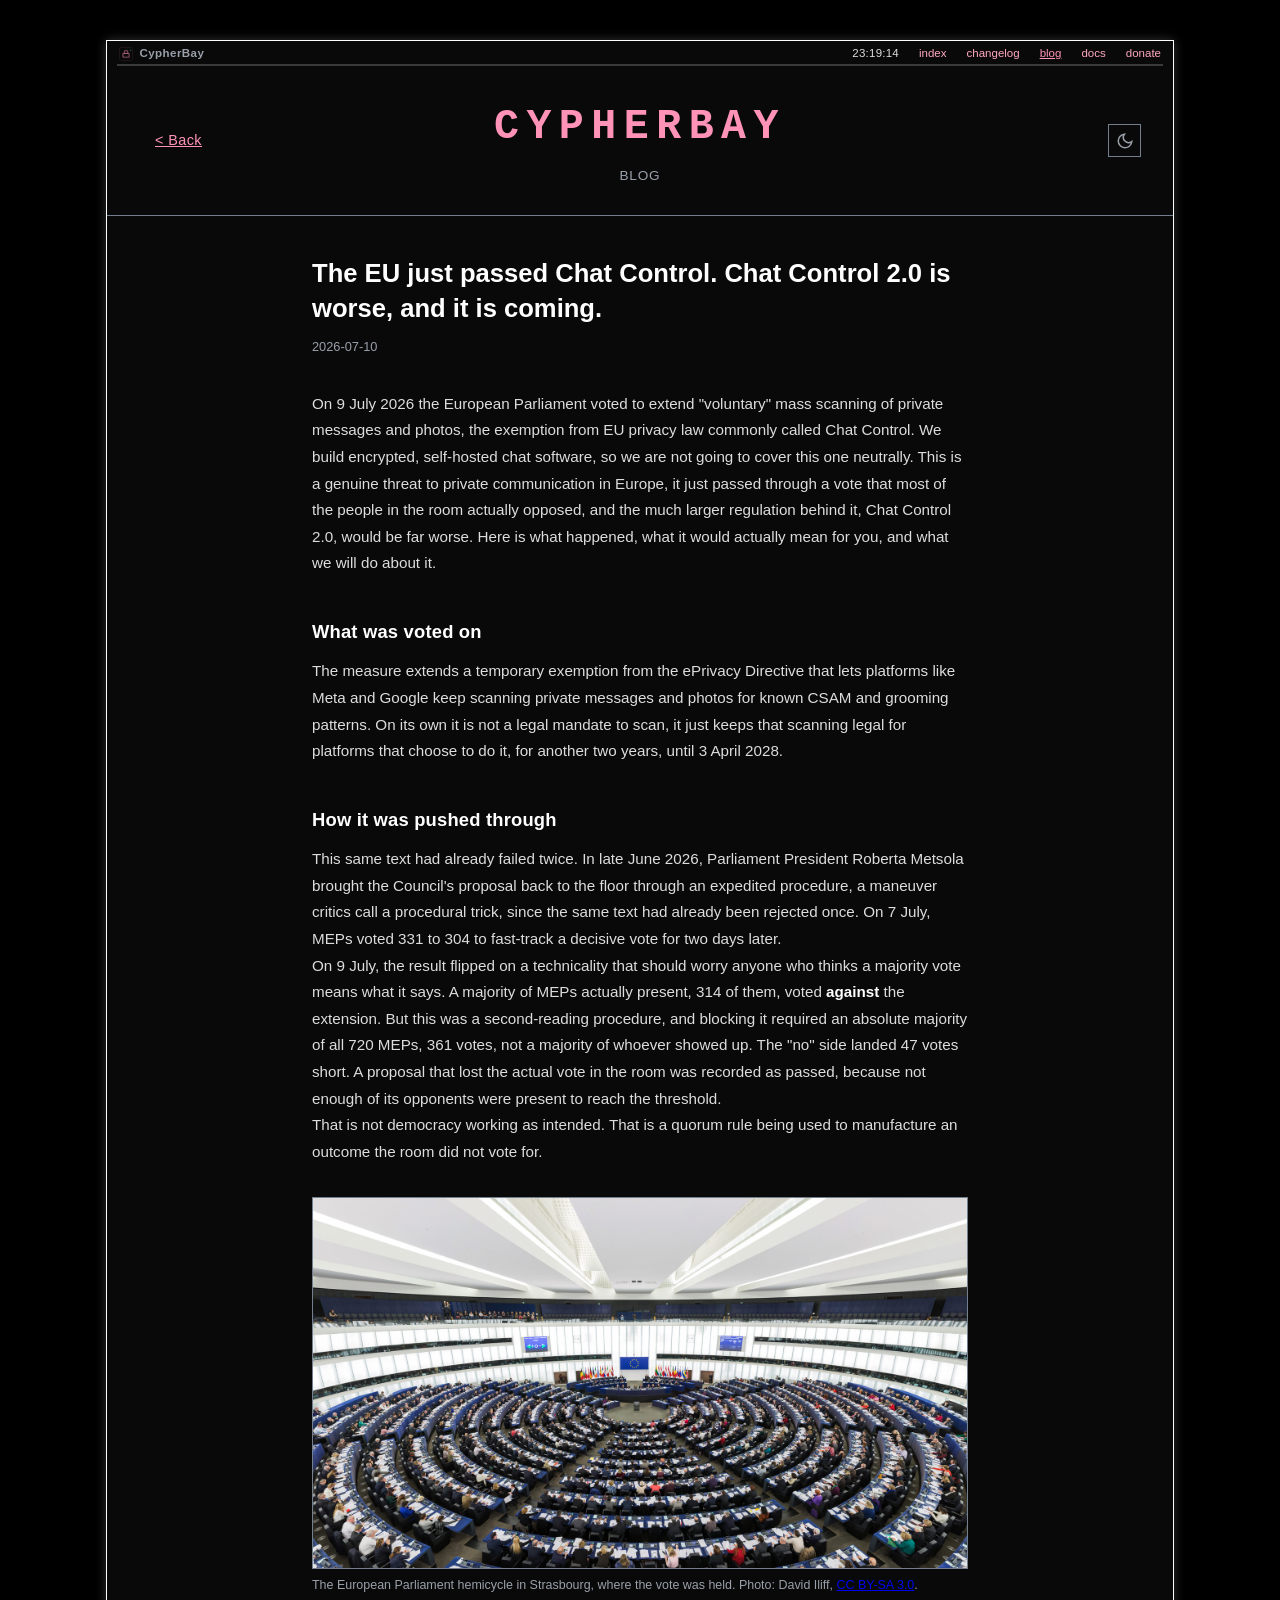
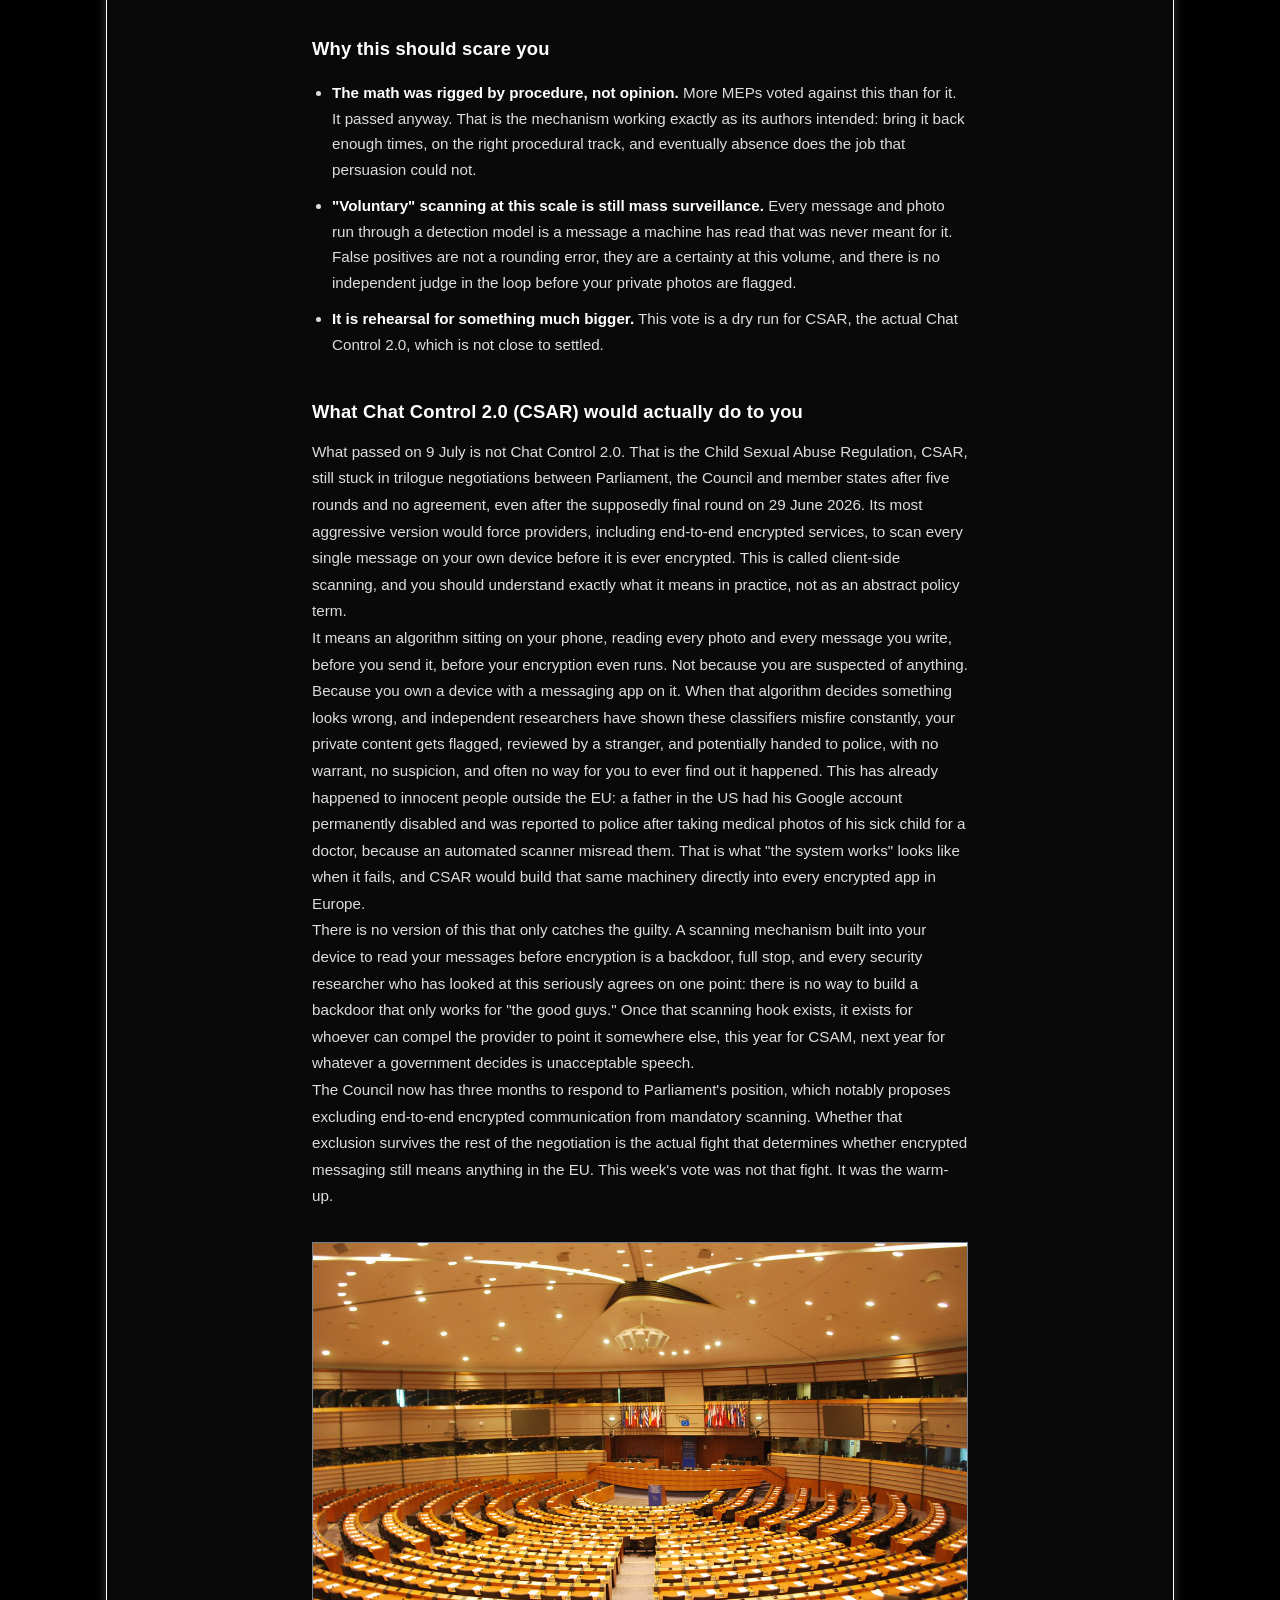
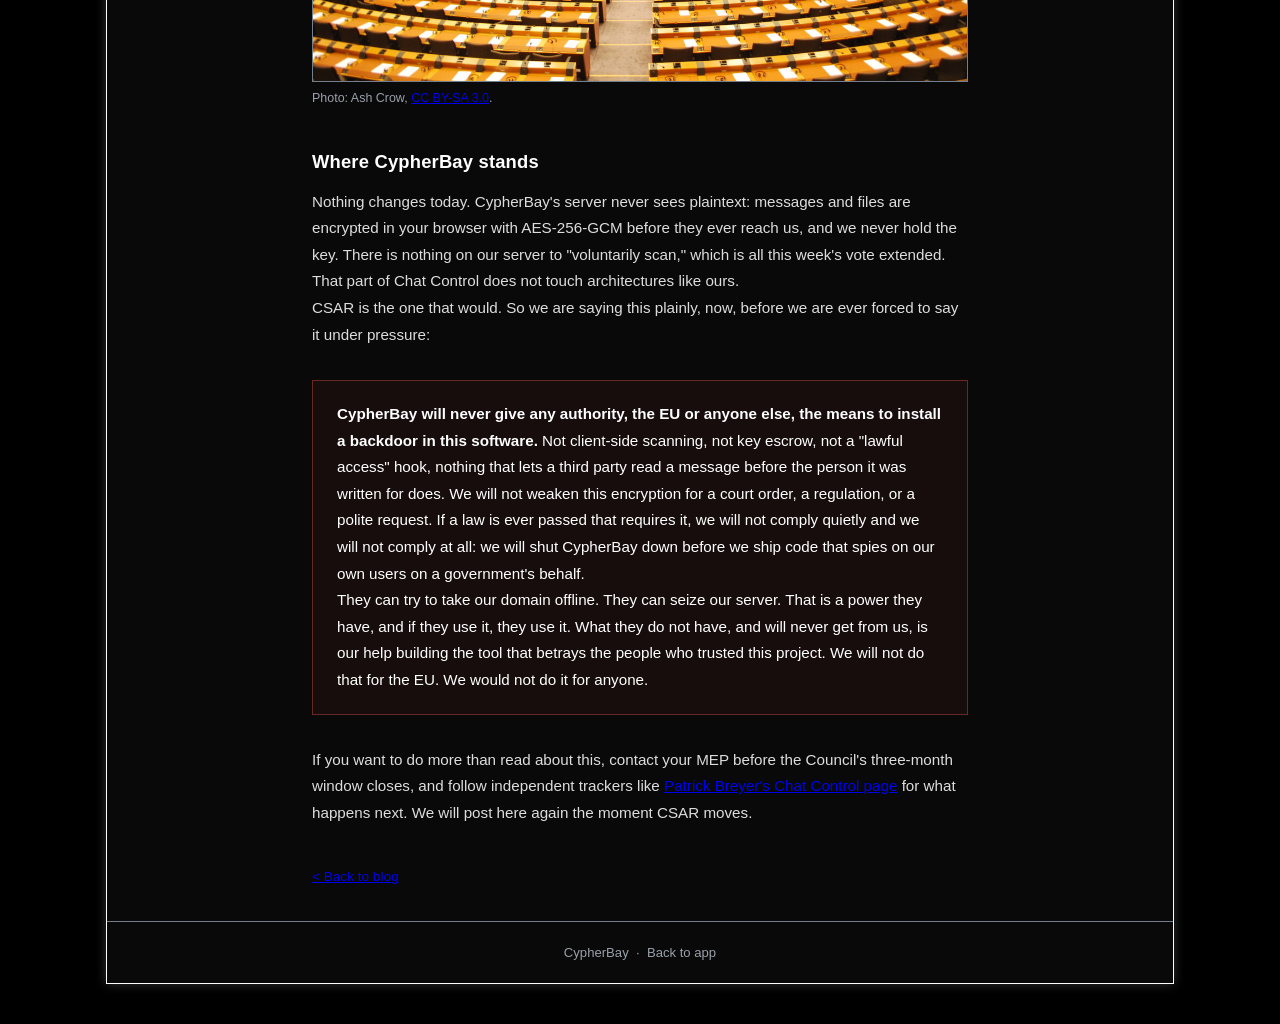
==== commit 08b569f2: "feature: add /docs page with full source code and explanations new docs.html shows every file in the" ====
--- a/blog-eu-chat-control-vote.html
+++ b/blog-eu-chat-control-vote.html
@@ -85,6 +85,7 @@
                         <a href="/">index</a>
                         <a href="/changelog.html">changelog</a>
                         <a href="/blog.html" class="active">blog</a>
+                        <a href="/docs.html">docs</a>
                         <a href="/donate.html">donate</a>
                     </nav>
                 </div>
--- a/css/style.css
+++ b/css/style.css
@@ -58,11 +58,15 @@
 
 body {
     height: 100%;
-    font-family: Consolas, Monaco, 'Lucida Console', 'Liberation Mono', 'DejaVu Sans Mono', 'Bitstream Vera Sans Mono', 'Courier New', monospace;
+    font-family: -apple-system, BlinkMacSystemFont, 'Segoe UI', Roboto, 'Helvetica Neue', Arial, sans-serif;
     background-color: var(--bg-primary);
     color: var(--text-primary);
     line-height: 1.6;
     transition: background-color 0.3s, color 0.3s;
+}
+
+code, pre, kbd, samp {
+    font-family: Consolas, Monaco, 'Courier New', monospace;
 }
 
 .sr-only {
@@ -124,7 +128,7 @@
     padding: 1.25rem 0 0;
 }
 
-.prompt-line { font-size: 0.8rem; margin-bottom: 0.85rem; color: var(--text-muted); }
+.prompt-line { font-size: 0.8rem; margin-bottom: 0.85rem; color: var(--text-muted); font-family: Consolas, Monaco, 'Courier New', monospace; }
 .prompt-user { color: var(--accent-primary); }
 .prompt-cmd { color: var(--text-primary); }
 
